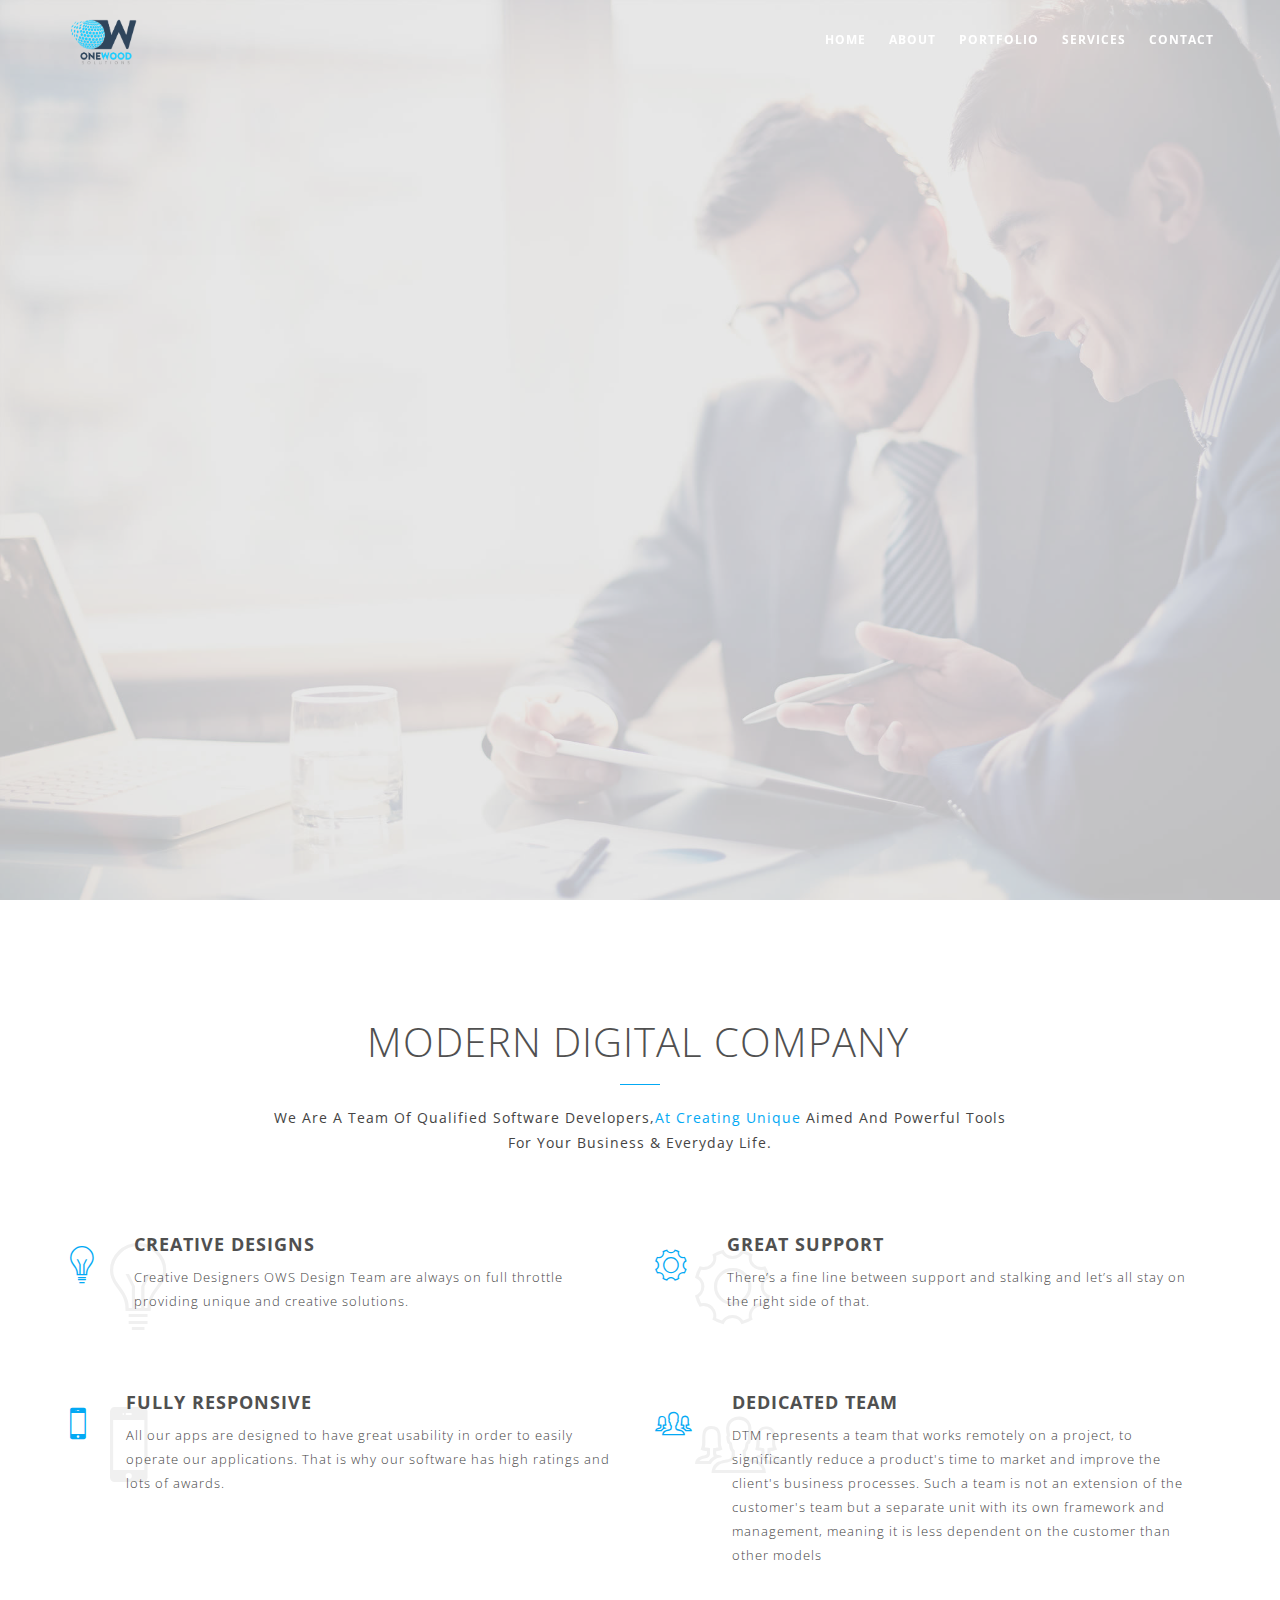
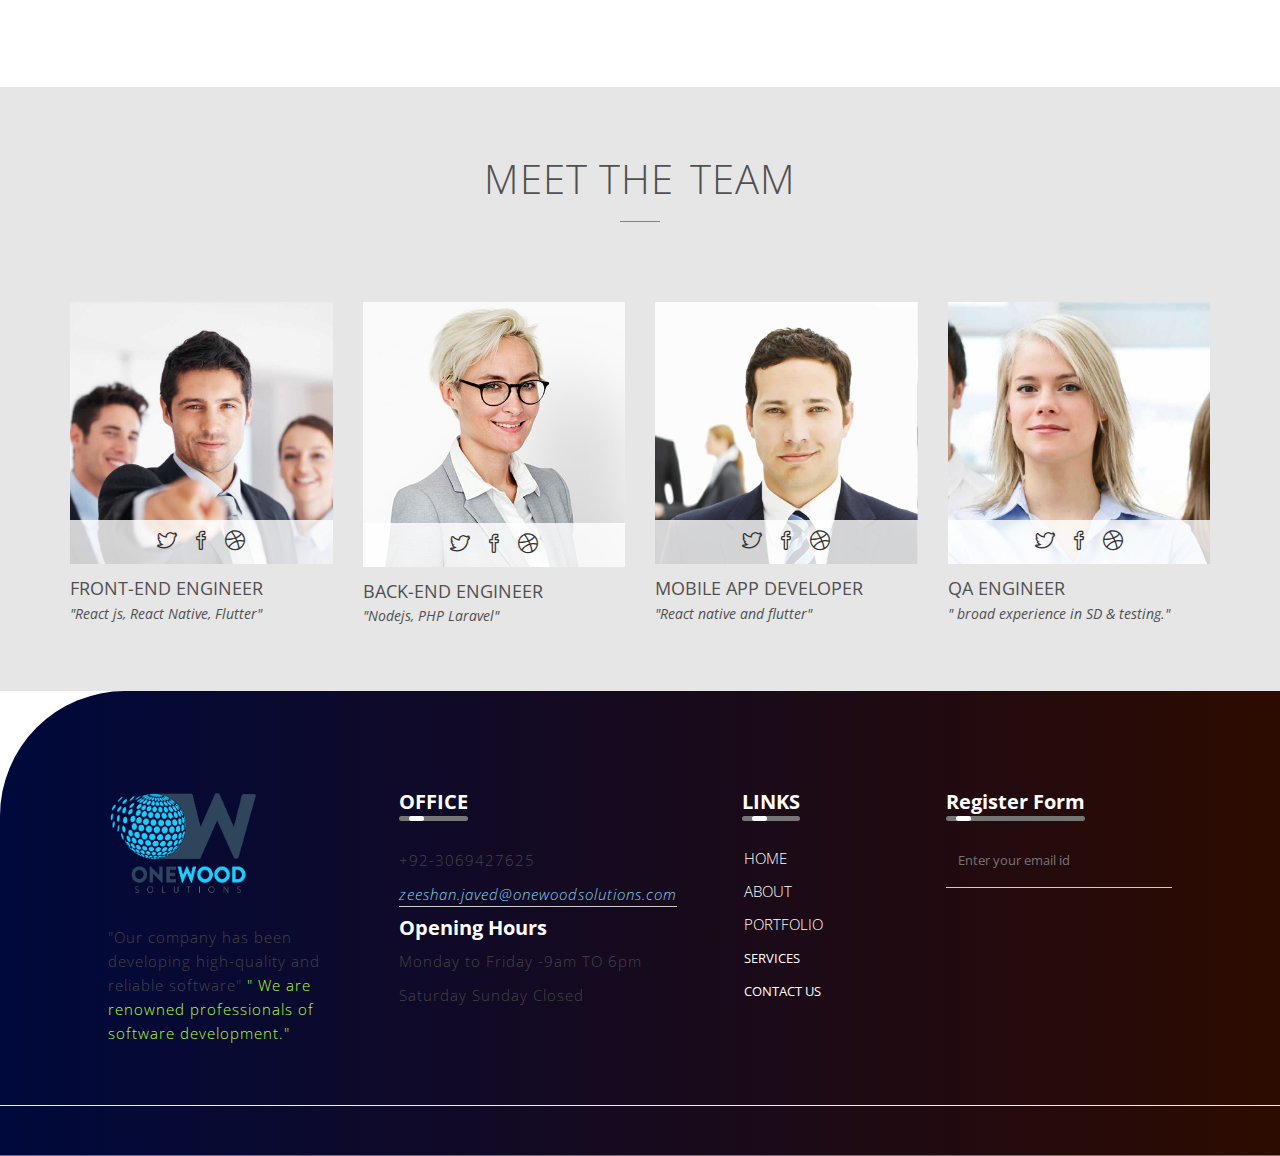
==== about.html @ 3f16fde7 "readme1" ====
<!DOCTYPE html>

<html lang="en">
    <head>
        <meta charset="utf-8">
        <meta http-equiv="X-UA-Compatible" content="IE=edge">
        <meta name="viewport" content="width=device-width, initial-scale=1">
        <title>one wood solution</title>

        <!-- Bootstrap -->
        <link href="bootstrap/css/bootstrap.min.css" rel="stylesheet">
        <link href="css/style.css" rel="stylesheet" type="text/css">
        <link href="css/flexslider.css" rel="stylesheet" type="text/css">
        <link href="icons/css/ionicons.min.css" rel="stylesheet" type="text/css">
        <link href="icons/css/simple-line-icons.css" rel="stylesheet" type="text/css">
       
        <!--revolution slider setting css-->
        <link href="rs-plugin/css/settings.css" rel="stylesheet">
        <link href="css/prettyPhoto.css" rel="stylesheet" type="text/css" />
        <!-- HTML5 shim and Respond.js for IE8 support of HTML5 elements and media queries -->
        <!-- WARNING: Respond.js doesn't work if you view the page via file:// -->
        <!--[if lt IE 9]>
          <script src="https://oss.maxcdn.com/html5shiv/3.7.2/html5shiv.min.js"></script>
          <script src="https://oss.maxcdn.com/respond/1.4.2/respond.min.js"></script>
        <![endif]-->
    </head>
   
<body data-spy="scroll" data-target=".navbar" data-offset="80">


        <!-- Static navbar -->
        <nav class="navbar navbar-default navbar-fixed-top before-color">
            <div class="container">
                <div class="navbar-header">
                    <button type="button" class="navbar-toggle collapsed" data-toggle="collapse" data-target="#navbar" aria-controls="navbar">
                        <span class="sr-only">Toggle navigation</span>
                        <span class="icon-bar"></span>
                        <span class="icon-bar"></span>
                        <span class="icon-bar"></span>
                    </button>
                    <a class="navbar-brand alo" href="index.html"><img src="images/ow spread logo-01.png"></a>
                </div>
                <div id="navbar" class="navbar-collapse collapse">
                    <ul class="nav navbar-nav navbar-right scroll-to">
                       <li><a href="index.html">Home</a></li>
      <li><a href="about.html">About</a></li>
      <li><a href="portfolio.html">Portfolio</a></li>
      <li><a href="services.html"> Services</a></li>
      <li><a href="contact.html"> Contact</a></li>

                    </ul>
                </div><!--/.nav-collapse -->
            </div><!--/.container-fluid -->
        </nav>


        <div class="fullwidthbanner" id="home">
            <div class="tp-banner">
                <ul>
                    <!-- SLIDE 1 -->
                    <li data-transition="fade" data-slotamount="7" data-masterspeed="1500">
                        <!-- MAIN IMAGE -->
                        <img src="images/bg-1.jpg" alt="desk" data-bgfit="cover" data-bgposition="left top" data-bgrepeat="no-repeat">
                        <!-- LAYERS -->
                        <!-- LAYER NR. 1 -->
                        <div class="tp-caption slider-title" data-x="center" data-y="center"  data-voffset="-30" data-speed="500" data-start="1200" data-easing="Power4.easeInOut">
                         We are <span>Creative</span>
                        </div> <!-- /tp-caption -->
                        <!-- LAYER NR. 2 -->
                        <div class="tp-caption slider-caption" data-x="center" data-y="center" data-voffset="40" data-speed="500" data-start="1800" data-easing="Power4.easeInOut" data-captionhidden="on">
                            “Developer is the one who creates bugs/defects mostly and working code rarely”
                        </div> <!-- /tp-caption -->

                        <!-- LAYER NR. 3 -->
                        <div class="tp-caption slider-button scroll-to" data-x="center" data-y="center" data-voffset="120" data-speed="500" data-start="2400" data-easing="Power4.easeInOut" data-captionhidden="on">
                            <a class="btn btn-white" href="#about">See more</a>
                        </div> <!-- /tp-caption -->
                    </li>
                    <!-- SLIDE 2 -->
                    <li data-transition="fade" data-slotamount="7" data-masterspeed="1500">
                        <!-- MAIN IMAGE -->
                        <img src="images/bg-3.jpg" alt="desk" data-bgfit="cover" data-bgposition="left top" data-bgrepeat="no-repeat">

                        <!-- LAYERS -->
                        <!-- LAYER NR. 1 -->
                        <div class="tp-caption slider-title" data-x="center" data-y="center"  data-voffset="-30" data-speed="500" data-start="1200" data-easing="Power4.easeInOut">
                       WE ARE <span>INGENIOUS</span>
                        </div> <!-- /tp-caption -->

                        <!-- LAYER NR. 2 -->
                        <div class="tp-caption slider-caption" data-x="center" data-y="center" data-voffset="40" data-speed="500" data-start="1800" data-easing="Power4.easeInOut" data-captionhidden="on">
                           “Software testing is not only ensuring absence of bugs but also ensuring presence of value.”
                        </div> <!-- /tp-caption -->

                        <!-- LAYER NR. 3 -->
                        <div class="tp-caption slider-button scroll-to" data-x="center" data-y="center" data-voffset="120" data-speed="500" data-start="2400" data-easing="Power4.easeInOut" data-captionhidden="on">
                            <a class="btn btn-white" href="#about">See more</a>
                        </div> <!-- /tp-caption -->
                    </li>
                    <!-- SLIDE 3 -->
                </ul>
            </div>
        </div><!--full width banner-->
      <section id="about" class="section-padding">
            <div class="container">
                <div class="row">
                    <div class="col-sm-8 col-sm-offset-2 text-center">
                        <div class="section-title">
                            <h1>modern <span class="alo">Digital company</span></h1> 
                            <span class="border-line"></span>
                            <p class="lead subtitle-caption">
                            We are a team of qualified software developers,<span class="colored-text">at creating unique</span> aimed  and powerful tools for your business &amp; everyday life.
                            </p>
                        </div>
                    </div>
                </div><!-- title row end-->

                <div class="row">
                    <div class="col-sm-6 margin-bottom30">
                        <div class="feature-icon-wrap clearfix">
                            <div class="left-side-icon">
                                <i class="ion-ios-lightbulb-outline front-icon"></i>
                                <i class="ion-ios-lightbulb-outline back-icon"></i>
                            </div>
                            <div class="features-text-right">
                                <h3>creative Designs</h3>                         
                                <p>
                                    Creative Designers OWS Design Team are always on full throttle providing unique and creative solutions.
                                </p>
                            </div>
                        </div><!--features icon wrap-->
                    </div><!--features col-->
                    <div class="col-sm-6 margin-bottom30">
                        <div class="feature-icon-wrap clearfix">
                            <div class="left-side-icon">
                                <i class="ion-ios-gear-outline front-icon"></i>
                                <i class="ion-ios-gear-outline back-icon"></i>
                            </div>
                            <div class="features-text-right">
                                <h3>Great support</h3>                         
                                <p>
                                    There’s a fine line between support and stalking and let’s all stay on the right side of that.
                                </p>
                            </div>
                        </div><!--features icon wrap-->
                    </div><!--features col-->
                </div><!--row-->
                <div class="row">
                    <div class="col-sm-6 margin-bottom30">
                        <div class="feature-icon-wrap clearfix">
                            <div class="left-side-icon">
                                <i class="ion-iphone front-icon"></i>
                                <i class="ion-iphone back-icon"></i>
                            </div>
                            <div class="features-text-right">
                                <h3>Fully Responsive</h3>                         
                                <p>
                                   All our apps are designed to have great usability in order to easily operate our applications. That is why our software has high ratings and lots of awards.
                                </p>
                            </div>
                        </div><!--features icon wrap-->
                    </div><!--features col-->
                    <div class="col-sm-6 margin-bottom30">
                        <div class="feature-icon-wrap clearfix">
                            <div class="left-side-icon">
                                <i class="ion-ios-people-outline front-icon"></i>
                                <i class="ion-ios-people-outline back-icon"></i>
                            </div>
                            <div class="features-text-right">
                                <h3>Dedicated Team</h3>                         
                                <p>
                                    DTM represents a team that works remotely on a project, to significantly reduce a product's time to market and improve the client's business processes. Such a team is not an extension of the customer's team but a separate unit with its own framework and management, meaning it is less dependent on the customer than other models
                                </p>
                            </div>
                        </div><!--features icon wrap-->
                    </div><!--features col-->
                </div><!--row-->
            </div><!--container-->      
        </section>  
<!--team -->
        <div class="team">
            <div class="container">
                <div class="row">
                    <div class="col-sm-8 col-sm-offset-2">
                        <div class="section-title text-center">
                            <h1> <span class="alo">MEET THE</span> TEAM</h1> 
                            <span class="border-line"></span>
                    
                        </div>
                    </div>
                </div>
                <div class="row">

                    <div class="col-sm-3 margin-bottom30">
                        <div class="team-box">
                            <img src="images/team-1.jpg" class="img-responsive" alt="">

                            <ul class="social list-inline">
                                <li><a href="#"><i class="icon icon-social-twitter"></i></a></li>
                                <li><a href="#"><i class="icon icon-social-facebook"></i></a></li>
                                <li><a href="#"><i class="icon icon-social-dribbble"></i></a></li>
                            </ul>
                        </div>
                        <div class="team-desc">
                            <h4>Front-End Engineer</h4>
                            <em>"React js, React Native, Flutter"</em>
                        </div>
                    </div>
                     <div class="col-sm-3 margin-bottom30">
                        <div class="team-box">
                            <img src="images/team5.jpg" class="img-responsive" alt="">                     
                            <ul class="social list-inline">
                                <li><a href="#"><i class="icon icon-social-twitter"></i></a></li>
                                <li><a href="#"><i class="icon icon-social-facebook"></i></a></li>
                                <li><a href="#"><i class="icon icon-social-dribbble"></i></a></li>
                            </ul>
                        </div>
                        <div class="team-desc">
                            <h4>Back-End Engineer</h4>
                            <em>"Nodejs, PHP Laravel"</em>
                        </div>

                    </div>
                    <div class="col-sm-3 margin-bottom30">
                        <div class="team-box">
                            <img src="images/team-2.jpg" class="img-responsive" alt="">                       
                            <ul class="social list-inline">
                                <li><a href="#"><i class="icon icon-social-twitter"></i></a></li>
                                <li><a href="#"><i class="icon icon-social-facebook"></i></a></li>
                                <li><a href="#"><i class="icon icon-social-dribbble"></i></a></li>
                            </ul>
                        </div>
                        <div class="team-desc">
                            <h4>Mobile App Developer</h4>
                            <em>"React native and flutter"</em>
                        </div>
                    </div><!--team col end-->
                   
                    <div class="col-sm-3 margin-bottom30">
                        <div class="team-box">
                            <img src="images/team-3.jpg" class="img-responsive" alt="">                     
                            <ul class="social list-inline">
                                <li><a href="#"><i class="icon icon-social-twitter"></i></a></li>
                                <li><a href="#"><i class="icon icon-social-facebook"></i></a></li>
                                <li><a href="#"><i class="icon icon-social-dribbble"></i></a></li>
                            </ul>
                        </div>
                        <div class="team-desc">
                            <h4>QA Engineer</h4>
                            <em>" broad experience in SD & testing."</em>
                        </div>
                        
                    </div><!--team col end-->
                </div>
            </div>
        </div>
<footer class="footer ">
<div class=" Rcover">
  <div class="col">
    <img class="contrast" src="images/ow spread logo-01.png" alt="logo">
        <p>"Our company has been developing high-quality and reliable software"
          <span>" We are renowned professionals of software development." </span>
        </p> 
  </div>
  <div class="col">
    <h3>OFFICE <div class="underline"><span></span></div></h3>
    <p>+92-3069427625</p>
    <p class="email-id"><i>zeeshan.javed@onewoodsolutions.com</i></p>
     <h2>Opening Hours </h2>
         <p> Monday to Friday -9am TO 6pm</p>
          <p> Saturday Sunday Closed</p>
  </div>
   <div class="col">
    <h3>LINKS<div class="underline"><span></span></div> </h3>
    <ul>
      <li><a href="">HOME</a></li>
      <li><a href="">ABOUT</a></li>
      <li><a href="">PORTFOLIO</a></li>
      <li><a href=""></a>SERVICES</li>
      <li><a href=""></a>CONTACT US</li>     
    </ul></div> 
  <div class="col">   
  <h3>Register Form <div class="underline"><span></span></div> </h3>
   <form class="f">
   <i class="fa fa-envelope icon"></i>
  <input type="email" placeholder="Enter your email id" required="">
 <button><i class="fa fa-arrow-right"></i></button>
</form>
  <div class="social_icon">
          <a href="#" class="fa fa-facebook"></a>
<a href="#" class="fa fa-twitter"></a>
<a href="#" class="fa fa-google"></a>
<a href="#" class="fa fa-linkedin"></a>
        </div>
  </div>
</div> 
<hr>
</footer>
        <!--contact section end-->

        
        <!-- jQuery (necessary for Bootstrap's JavaScript plugins) -->
        <script src="js/jquery.min.js" type="text/javascript"></script>
        <script src="js/moderniz.min.js" type="text/javascript"></script>
        <script src="js/jquery.easing.1.3.js" type="text/javascript"></script>
        <!-- bootstrap js-->
        <script src="bootstrap/js/bootstrap.min.js" type="text/javascript"></script>
        <script type="text/javascript" src="js/jquery.flexslider-min.js"></script>
        <script type="text/javascript" src="js/parallax.min.js"></script> 
        <script type="text/javascript" src="js/jquery.prettyPhoto.js"></script>        
        <script type="text/javascript" src="js/jqBootstrapValidation.js"></script>
        <!--revolution slider scripts-->
        <script src="rs-plugin/js/jquery.themepunch.tools.min.js" type="text/javascript"></script>
        <script src="rs-plugin/js/jquery.themepunch.revolution.min.js" type="text/javascript"></script>  
        <script src="js/template.js" type="text/javascript"></script>
     
    </body>
</html>
---- css/style.css ----
/* 
	Bonativo by TEMPLATE STOCK
	templatestock.co @templatestock
	Released for free under the Creative Commons Attribution 3.0 license (templated.co/license)
*/

@import url('https://fonts.googleapis.com/css?family=Open+Sans:400,700,600,400italic');

::selection{
    color: #CDDC39;
}

body{
    background: white;
    font-family: 'Open Sans', sans-serif;
    font-weight: 400;
    color: #505050;
    -webkit-font-smoothing: antialiased;
    -webkit-text-size-adjust: 100%;
    font-size: 14px;
}
/***basics****/
a,a:hover, a:focus, i{
    text-decoration: none;
    outline: 0;
    transition: all 0.3s ease-in-out;
    -webkit-transition: all 0.3s ease-in-out;
    -moz-transition: all 0.3s ease-in-out;
    -o-transition: all 0.3s ease-in-out;
    -ms-transition: all 0.3s ease-in-out;
}
p{
    font-weight: 300;
    font-size: 13px;
    letter-spacing: 1px;
    color:#444444;
    line-height: 24px;
}
.section-padding{
    padding-top: 100px;
    padding-bottom: 40px
}
.divided30{
    width:100%;
    height: 30px;
}
.padding-bottom30{
    padding-bottom: 30px;
}
.margin-bottom30{
    margin-bottom: 30px;
}
h1,h2,h3,h4,h5,h6{
    margin-top: 0px;
    font-family: 'Open Sans', sans-serif;
}
.colored-text{
    color: #03a9f4;
}

.alo{
  font-family: 'Open Sans', sans-serif;
  display: inline-block;
  text-transform: uppercase;
  margin-right: 5px;
}
.section-title{
    position: relative;
    padding-top: 20px;
    padding-bottom: 20px;
    margin-bottom: 60px;
}
.section-title h1{
    text-transform: uppercase;
    font-weight: 300;
    margin: 0px;
    font-size: 40px;
    margin-bottom: 0px;
    letter-spacing: 1px;
}
.border-line{
    width:40px;
    height: 1px;
    margin-top: 20px;
    display: block;
    text-align: center;
    background-color:  #03a9f4;
    margin-left: auto;
    margin-right: auto;
}
.subtitle-caption{
    font-weight: 400;
    margin-top: 20px;
    font-size: 14px;
    margin-bottom: 0;
    line-height: 25px;
    text-transform: capitalize;
}
.center-title{
    margin-bottom: 40px;
    text-align: center;
    text-transform: capitalize;
    font-weight: 300;
    letter-spacing: 2px;
}
.no-padding{
    padding: 0px;
}
/****navbar css****/
@media(min-width:768px){
    nav.before-color{
        background-color: rgba(255,255,255,0);
        padding: 15px 0;
    }
    nav.after-color{
        background-color: rgba(255,255,255,.95);
        padding: 0px 0;
        box-shadow: 0px 1px 5px rgba(0,0,0,0.302);
        -webkit-box-shadow: 0px 1px 5px rgba(0,0,0,0.302);
    }
    nav.before-color.navbar-default .navbar-brand{
    color:#fff;
    font-size: 35px;
    font-weight: 400;
}
    nav.after-color.navbar-default .navbar-brand{
    color:#000;
    font-size: 35px;
    font-weight: 400;
}
    nav.before-color .navbar-nav>li>a{
        color:#fff;
    }
    
    nav.after-color .navbar-nav>li>a{
        color:#333;
    }
    .nav>li>a {
        position: relative;
        display: block;
        padding: 15px 11px;

    }
    nav.before-color .nav>li{
        border-left: 1px solid transparent;    
    }
    nav.after-color .nav>li{
        border-left: 1px solid rgba(0,0,0,0.1);    
    }
}
.navbar-default {
    background-color: rgba(255,255,255,.95);
    border:0px;
    margin: 0px;
    width:100%;
    left: 0;
    right: 0;
    padding: 5px 0;
    z-index: 9999;
    transition: all 0.3s ease-in-out;
    -webkit-transition: all 0.3s ease-in-out;
    -moz-transition: all 0.3s ease-in-out;
    -o-transition: all 0.3s ease-in-out;
    -ms-transition: all 0.3s ease-in-out;
}
.navbar-default .navbar-nav>li>a {
    color: #333;
    font-weight: 700;
    font-size: 12px;
    text-transform: uppercase;
    font-family: 'Open Sans', sans-serif;
    letter-spacing: 1px;
}
.navbar-default .navbar-nav>li>a:hover{
        color: #03a9f4;
    }
.navbar-default .navbar-nav>.active>a, .navbar-default .navbar-nav>.active>a:focus, .navbar-default .navbar-nav>.active>a:hover {
    color:  #03a9f4;
    background-color: transparent;
}
.navbar-default .navbar-nav>.open>a, .navbar-default .navbar-nav>.open>a:focus, .navbar-default .navbar-nav>.open>a:hover {
  color:  #03a9f4;
  background-color: transparent;
}
.container .navbar-brand img{
        width: 67px;
    margin-top: -11px;
}
.navbar-default .navbar-brand{
    color:#000;
    font-size: 35px;
    font-weight: 400;
}
.navbar-default .navbar-nav>li:hover .dropdown-menu{
    display: block;
}
/*********

BUTTONS

*********/


.btn{
    text-transform: uppercase;
    font-weight: 400;
    font-size: 14px;
    letter-spacing: 2px;
    border-radius: 25px;
    font-family: 'Open Sans', sans-serif;
    -webkit-transition: all .3s ease;
    -moz-transition: all .3s ease;
    transition: all .3s ease;
}
.btn:focus{
    outline: 0;
}
.btn-white{
    color:#fff;
    padding: 0px;
    border: 1px solid #fff;
    padding: 10px 20px;
    background-color: transparent;
}
.btn-white:hover{
    color: #03a9f4;
    border-color: #fff;
    background-color: #fff;
}
.btn-border-black{
    border: 1px solid #333;
    color:#333;
    padding: 10px 25px;
    background-color: transparent;
}
.btn-border-black:hover{
    color:#fff;
    border-color:#333;
    background-color:#333;
}
.btn-border-theme{
    border: 1px solid  #03a9f4;
    color: #03a9f4;
    padding: 10px 25px;
    background-color: transparent;
}
.btn-border-theme:hover{
    color:#fff;
    border-color: #03a9f4;
    background-color:  #03a9f4;
}
.btn-radius{
    padding: 13px 40px;
    border-radius: 30px;
    -webkit-border-radius: 30px;
}

/***********

SLIDER REVOLUTION CSS

**************/

.slider-title{
    color:#fff;
    font-weight: 100;
    text-transform: uppercase;
    font-size:70px;
    letter-spacing:2px;
    font-family: 'Open Sans', sans-serif;
}
.slider-title span{
    font-weight: 700;
}
.slider-caption{
    color:#f8f8f8;
    font-size: 16px;
    font-weight: 300;
    font-family: 'Open Sans', sans-serif;
}
.slider-button a.btn-white{
    color:#000;
    background-color: #fff;
}
.slider-button a.btn-white:hover{
    color:#fff;
    background-color: transparent;
}
/********

services icons css

********/
.feature-icon-wrap {
    position: relative;
    padding-bottom: 40px;
    margin: 0px;
}
.feature-icon-wrap .left-side-icon{
    float: left;

}
.feature-icon-wrap .left-side-icon .front-icon{
    font-size:3em;
    color: #03a9f4;
}
.back-icon {
    z-index: -1;
    color: #F0F0F0;
    position: absolute;
    padding-left: 40px;
    left: 0;
    top: 0;
    width: 100px;
    height: 100px;
    line-height: 100px;
    font-size: 100px;
}
.feature-icon-wrap .features-text-right{
    padding-left: 40px;
    overflow: hidden;
}
.features-text-right h3{
    text-transform: uppercase;
    font-weight: 700;
    font-size: 18px;
    letter-spacing: 1px;
}
.services-icons .left-side-icon i{
    width:70px;
    height: 70px;
    line-height: 70px;
    display: inline-block;
    text-align: center;
    border-radius: 50%;
    -webkit-border-radius: 50%;
    border: 1px solid  #03a9f4;
}





/****work****/

#work{
    background-color: #f7f7f8;
}
.portfolio-thumb {
    margin-bottom: 30px;
}
.imgoverlay {
    position: relative;
    overflow: hidden;
    display: block;
    max-width: 100%
}

.imgoverlay img {
    -webkit-transition: all .4s ease;
    -moz-transition: all .4s ease;
    -o-transition: all .4s ease;
    -ms-transition: all .4s ease;
    transition: all .4s ease
}

.imgoverlay:hover img {
    transform: scale(1.07);
    -ms-transform: scale(1.07);
    -webkit-transform: scale(1.07)
}

.imgoverlay .overlay {
    width: 100%;
    height: 100%;
    position: absolute;
    top: 0;
    left: 0;
    z-index: 0;
    opacity: 0;
    filter: alpha(opacity=0);
    -ms-filter: "alpha(Opacity=0)";
    -webkit-transition: opacity .3s ease;
    -moz-transition: opacity .3s ease;
    -o-transition: opacity .3s ease;
    -ms-transition: opacity .3s ease;
    transition: opacity .3s ease
}

.imgoverlay:hover .overlay {
    opacity: 1;
    filter: alpha(opacity=100);
    -ms-filter: "alpha(Opacity=100)"
}

.imgoverlay .overlaycolor {
    width: 100%;
    height: 100%;
    background: #000;
    position: absolute;
    top: 0;
    left: 0;
    z-index: 0;
    opacity: .8;
    filter: alpha(opacity=80);
    -ms-filter: "alpha(Opacity=80)"
}

.imgoverlay .overlayinfo {
    width: 100%;
    text-align: center;
    display: block;
    position: absolute;
    top: 45%;
    left: 0;
    -webkit-transition: top .3s ease;
    -moz-transition: top .3s ease;
    -o-transition: top .3s ease;
    -ms-transition: top .3s ease;
    transition: top .3s ease;
}

.imgoverlay:hover .overlayinfo {
    top: 50%
}

.portfolio-thumb a{
    color:#fff;
    text-decoration: none;
}
.portfolio-thumb .work-description {
    text-align: center;
    padding: 20px 0;
}
.portfolio-thumb .work-description a{
    color:#333;
    text-transform: uppercase;
    font-size: 15px;
}
.overlayinfo h6 {
    font-size: 13px;
    text-transform: uppercase;
    letter-spacing: .1em
}



/*--footer--*/

.footer{
background: linear-gradient(to right, #00093c, #2d0b00);
 width: 100%; 
 background-position: center; 
 background-size: cover;
 color:#fff ;
 padding: 100px 0 30px ;
 border-top-left-radius: 125px ;
 font-size: 13px;
 line-height: 20px;
 
}
.Rcover{
  width: 85%;
  margin: auto;
  display: flex ;
  flex-wrap:wrap ;
  align-items: flex-start ;
  justify-content: space-between;
}

.contrast{
max-width: 150px;
margin-bottom: 30px;
}
.col{
  flex-basis: 23%;
  margin-bottom: 30px;
      padding: 0px 12px;
}
.col:nth-child(2), .col:nth-child(3){
  flex-basis: 15%;
}
.col p{

  font-size: 15px;
  font-weight: 300;

}
.email-id{
  width: fit-content;
  border-bottom: 1px solid #ccc;
  color: skyblue;
}
.email-id:hover{
  cursor: pointer;
  color: lightyellow;
}
.col p span{
  color: greenyellow;
}
.col h3{
  margin-bottom: 35px;
  width: fit-content;
  position: relative;
  font-size: 20px;
  font-weight: bold;
}
.col h2{
  width: fit-content;
  position: relative;
  font-size: 20px;
  font-weight: bold;
}
.col ul{
  margin-left:-38px;
}
.col ul li{
  list-style: none;
  margin-bottom: 12px;
}
.col ul li a{
  text-decoration: none;
  color: #fff;
  font-size: 15px;
  font-weight: 300;
}
.f{
padding-bottom:15px ;
display: flex;
align-items: center;
justify-content: space-between;
border-bottom: 1px solid #ccc;
margin-bottom:50px ;
}
.f .fa{
  font-size:18px ;
  margin-right:10px ;
}
.f input{
  width: 100%;
  background: transparent;
  color: #ccc;
  border: 0;
  outline: none;
}
.f button{
border: 0;
background: transparent;
  outline: none;
  cursor: pointer;
 
  opacity: 0.9;
    cursor: pointer;
}
.social_icon a{
 width:40px ;
 height: 40px;
 border-radius: 50%;
 text-align:center ;
 line-height: 40x;
 font-size: 20px;
 color: #000;
 text-decoration: none;
 cursor: pointer;
 padding-top: 8px;
 margin-right: 12px;
 background-color: #fff;
}
/*--
.input-container {
  display: -ms-flexbox; /* IE10 */
 /*--
  display: flex;
  width: 100%;
  margin-bottom: 15px;
}
/*--
.icon {
  padding: 10px;
  background: dodgerblue;
  color: white;
  min-width: 50px;
  text-align: center;
}

.input-field {
  width: 100%;
  padding: 10px;
  outline: none;
}

.input-field:focus {
  border: 2px solid dodgerblue;
}

/* Set a style for the submit button */
/*--
.btn {
  background-color: dodgerblue;
  color: white;
  padding: 15px 20px;
  border: none;
  cursor: pointer;
  width: 100%;
  opacity: 0.9;
}

.btn:hover {
  opacity: 1;
} --*/
.hr{
  width: 90%;
  border:0 ;
  border-bottom: 1px solid #ccc ;
  margin:20px auto ;
}
.underline{
  margin-bottom: 15px;
  width: 100% ;
  height: 5px;
  background-color: #767676;
  border-radius: 3px ;
position: absolute;
top: 25px;
left: 0;
overflow: hidden;
}
.underline span{

  width:15px ;
  height: 100%;
  background-color:#fff ;
  border-radius: 3px;
position: absolute;
top: 0px;
left: 10px;
animation: moving 2s linear infinite;
}

@keyframes moving{
  0%{
left: -20px;
  }
  100%{
 left: 100%;
  }
}
form{
}  
@media (max-width: 700px){
  .footer{
 bottom: unset;
  }
  .col{
flex-basis: 100%;
  }
}
 


/* 
  Bonativo by TEMPLATE STOCK
  templatestock.co @templatestock
  Released for free under the Creative Commons Attribution 3.0 license (templated.co/license)
*/

@import url('https://fonts.googleapis.com/css?family=Open+Sans:400,700,600,400italic');

::selection{
    color: #CDDC39;
}

body{
    background: white;
    font-family: 'Open Sans', sans-serif;
    font-weight: 400;
    color: #505050;
    -webkit-font-smoothing: antialiased;
    -webkit-text-size-adjust: 100%;
    font-size: 14px;
}
/***basics****/
a,a:hover, a:focus, i{
    text-decoration: none;
    outline: 0;
    transition: all 0.3s ease-in-out;
    -webkit-transition: all 0.3s ease-in-out;
    -moz-transition: all 0.3s ease-in-out;
    -o-transition: all 0.3s ease-in-out;
    -ms-transition: all 0.3s ease-in-out;
}
p{
    font-weight: 300;
    font-size: 13px;
    letter-spacing: 1px;
    color:#444444;
    line-height: 24px;
}
.section-padding{
    padding-top: 100px;
    padding-bottom: 40px
}
.divided30{
    width:100%;
    height: 30px;
}
.padding-bottom30{
    padding-bottom: 30px;
}
.margin-bottom30{
    margin-bottom: 30px;
}
h1,h2,h3,h4,h5,h6{
    margin-top: 0px;
    font-family: 'Open Sans', sans-serif;
}
.colored-text{
    color: #03a9f4;
}

.alo{
  font-family: 'Open Sans', sans-serif;
  display: inline-block;
  text-transform: uppercase;
  margin-right: 5px;
}
.section-title{
    position: relative;
    padding-top: 20px;
    padding-bottom: 20px;
    margin-bottom: 60px;
}
.section-title h1{
    text-transform: uppercase;
    font-weight: 300;
    margin: 0px;
    font-size: 40px;
    margin-bottom: 0px;
    letter-spacing: 1px;
}
.border-line{
    width:40px;
    height: 1px;
    margin-top: 20px;
    display: block;
    text-align: center;
    background-color:  #03a9f4;
    margin-left: auto;
    margin-right: auto;
}
.subtitle-caption{
    font-weight: 400;
    margin-top: 20px;
    font-size: 14px;
    margin-bottom: 0;
    line-height: 25px;
    text-transform: capitalize;
}
.center-title{
    margin-bottom: 40px;
    text-align: center;
    text-transform: capitalize;
    font-weight: 300;
    letter-spacing: 2px;
}
.no-padding{
    padding: 0px;
}


/*********

BUTTONS

*********/


.btn{
    text-transform: uppercase;
    font-weight: 400;
    font-size: 14px;
    letter-spacing: 2px;
    border-radius: 25px;
    font-family: 'Open Sans', sans-serif;
    -webkit-transition: all .3s ease;
    -moz-transition: all .3s ease;
    transition: all .3s ease;
}
.btn:focus{
    outline: 0;
}
.btn-white{
    color:#fff;
    padding: 0px;
    border: 1px solid #fff;
    padding: 10px 20px;
    background-color: transparent;
}
.btn-white:hover{
    color: #03a9f4;
    border-color: #fff;
    background-color: #fff;
}
.btn-border-black{
    border: 1px solid #333;
    color:#333;
    padding: 10px 25px;
    background-color: transparent;
}
.btn-border-black:hover{
    color:#fff;
    border-color:#333;
    background-color:#333;
}
.btn-border-theme{
    border: 1px solid  #03a9f4;
    color: #03a9f4;
    padding: 10px 25px;
    background-color: transparent;
}
.btn-border-theme:hover{
    color:#fff;
    border-color: #03a9f4;
    background-color:  #03a9f4;
}
.btn-radius{
    padding: 13px 40px;
    border-radius: 30px;
    -webkit-border-radius: 30px;
}


/*--nav hero--*/


/*--what we do--*/
.ct1{
  margin: 0 auto;
}
.typing h2{
  font-size: 30px;
text-align: center;
margin: 2%;
}
.col_serv{
  border: 1px solid #e6e6ff;
  border-radius: 10px;
  padding: 15px;
  margin: 5% 7%;
  background-color: #e6e6ff;
      box-sizing: border-box;

     
}
.col_serv img{
  padding: 25px 15px;
  background-color: #38c7f1;
   width: 100%;
 height:auto;
}
.col_serv p a{
  background-color: #ec4ab9;
  padding: 15px 35px;
  text-align: center;
  font-size: 20px;
  font-weight: 500;
  width: 100%;
  display: inline-block;
  margin-top: 10px;
  border-radius: 25px;
 text-transform: uppercase;
  color: #fff;
}
.col_serv p a:hover {
background-color: orange;
cursor: pointer;
 transition: 0.5s;
}

.col_serv1{
 
  border-radius: 10px;
  padding: 15px;
  margin: 5% 1%;
      box-sizing: border-box;    
      
}
.typing h3{
text-align: center;
font-weight: bold;
color: #000;
}
.typing p{
text-align: center;
color: grey;
font-size: 18px;
font-weight: 300;
}
.sr {
    margin-top: 15px;
    padding: 20px;
    margin-left: 30px;
    height: 185px;
    border: 1px solid #e6e6ff;
    background-color: #e6e6ff;
}
.sr:hover{
  border: 1px solid greyr;
    box-shadow: 0 0 10px 0 grey;

  cursor: pointer;
}
.sr h3::after {
    content: '';
    width: 0%;
    height: 2px;
    background: #15bcea;
    display: block;
    margin: auto;
    transition: 0.5s;
    }
 .sr h3:hover::after{
  width: 100%;
} 

/*--tabs--*/ 


.t h2{
font-size: 30px;
text-align: center;
margin: 2%;
}
.tabs{
  margin: 5%;
  background-color: #fff;
}
.info{
     height: 500px;
    margin-top: 8%;
    margin-bottom: 2%;
}
.Hcover h3{
     font-size: 18px;
     font-weight: bold;
    font-weight: 500;
    color: #ff4f5a;
    font-family: auto;
}
.Hcover p{
  font-size: 15px;
  font-weight: 300;
  color: gray;
    font-family: auto;
}
.information{

  height: 500px;
 
}

.information img{
  width: 100%;
}

@media (max-width: 700px){

.t h2{
  font-size: 25px;
}

}
/*--meet the team--*/


.coverup{
}

.innerbox {
  position: relative;
  width: 50%;
}

.image {
  opacity: 1;
  display: block;
  width: 100%;
  height: 250px;
  transition: .5s ease;
  backface-visibility: hidden;
}
.txt h2{
font-size: 30px;
text-align: center;
margin-top: 2%;
margin-bottom: 5%;
}
.middle {

}

.innerbox:hover .image {
  opacity: 0.3;
}

.text {
 background-color: #4492d4;
    color: white;
    padding: 16px 32px;
}
.text h2{
 font-size: 20px;
 font-weight: 500;
}
.text p{
  color: #ccc;
  font-size: 15px;
 font-weight: 300;
 font-style: italic;
}
@media (max-width: 700px){
  row{
    flex-direction: column;
  }
  .innerbox{
      flex-basis: 100%;
    margin-top: 10px;
    margin-left: 88px;
  }
  .image{
    height: 150px;
  }
.text{
  padding: 10px 16px;
}
.text h2{
font-size: 15px;
} 
.text p{
font-size: 10px;
}

}

/*--cover--*/

.slider{
margin: 5%;

}
.txt h2{
font-size: 30px;
text-align: center;
margin: 2%;
}

.banner{
  background-image: linear-gradient(rgba(0,0,0,0.7),rgba(0,0,0,0.7)),url(../images/banner.png);
 width: 100%; height: 300px; 
 background-position: center; 
 background-size: cover;
 position: relative;
}

.banner1{
  background-image: linear-gradient(rgba(0,0,0,0.7),rgba(0,0,0,0.7)),url(../images/websiy.jpg);
 width: 100%; height: 300px;
 background-position: center; 
 background-size: cover;
 position: relative;

}
.banner2{
  background-image: linear-gradient(rgba(0,0,0,0.7),rgba(0,0,0,0.7)),url(../images/banner2.jpg);
 width: 100%; height: 300px; 
 background-position: center; 
 background-size: cover;
 position: relative;
}
.carousel-caption{
  position: absolute;
  top: 10%;
}
.carousel-caption h2{
font-size: 70px;
text-transform: uppercase;
font-weight: bold;
}
.carousel-caption h2 span{ 
  color: #5b95ca;
}
.carousel-caption p{
  margin-top: 15px;
font-size: 22px;
font-style: italic;
font-weight: 300;
color: #fff;
}

.container-fluid ol li{
background-color:#5b95ca ;
border-color: #5b95ca;
}
.arrow{
  display: none;
}
.arrow a{
  background-image: none;
}

@media (max-width: 700px){
   .carousel-caption{
  flex-basis: 100%;
   }
  .carousel-caption h2{
    font-size: 25px;
    text-align: center;
  }
  .carousel-caption p{
   font-size: 15px;

  }

  .txt h2{
 font-size: 22px;
    margin: 2% 0;
  }
}

/*--footer--*/


/*--footer--*/

.footer{
background: linear-gradient(to right, #00093c, #2d0b00);
 width: 100%; 
 background-position: center; 
 background-size: cover;
 color:#fff ;
 padding: 100px 0 30px ;
 border-top-left-radius: 125px ;
 font-size: 13px;
 line-height: 20px;
 
}
.Rcover{
  width: 85%;
  margin: auto;
  display: flex ;
  flex-wrap:wrap ;
  align-items: flex-start ;
  justify-content: space-between;
}

.contrast{
max-width: 150px;
margin-bottom: 30px;
}
.col{
  flex-basis: 23%;
  margin-bottom: 30px;
      padding: 0px 12px;
}
.col:nth-child(2), .col:nth-child(3){
  flex-basis: 15%;
}
.col p{

  font-size: 15px;
  font-weight: 300;

}
.email-id{
  width: fit-content;
  border-bottom: 1px solid #ccc;
  color: skyblue;
}
.email-id:hover{
  cursor: pointer;
  color: lightyellow;
}
.col p span{
  color: greenyellow;
}
.col h3{
  margin-bottom: 35px;
  width: fit-content;
  position: relative;
  font-size: 20px;
  font-weight: bold;
}
.col h2{
  width: fit-content;
  position: relative;
  font-size: 20px;
  font-weight: bold;
}
.col ul{
  margin-left:-38px;
}
.col ul li{
  list-style: none;
  margin-bottom: 12px;
}
.col ul li a{
  text-decoration: none;
  color: #fff;
  font-size: 15px;
  font-weight: 300;
}
.f{
padding-bottom:15px ;
display: flex;
align-items: center;
justify-content: space-between;
border-bottom: 1px solid #ccc;
margin-bottom:50px ;
}
.f .fa{
  font-size:18px ;
  margin-right:10px ;
}
.f input{
  width: 100%;
  background: transparent;
  color: #ccc;
  border: 0;
  outline: none;
}
.f button{
border: 0;
background: transparent;
  outline: none;
  cursor: pointer;
 
  opacity: 0.9;
    cursor: pointer;
}
.social_icon a{
 width:40px ;
 height: 40px;
 border-radius: 50%;
 text-align:center ;
 line-height: 40x;
 font-size: 20px;
 color: #000;
 text-decoration: none;
 cursor: pointer;
 padding-top: 8px;
 margin-right: 12px;
 background-color: #fff;
}
/*--
.input-container {
  display: -ms-flexbox; /* IE10 */
 /*--
  display: flex;
  width: 100%;
  margin-bottom: 15px;
}
/*--
.icon {
  padding: 10px;
  background: dodgerblue;
  color: white;
  min-width: 50px;
  text-align: center;
}

.input-field {
  width: 100%;
  padding: 10px;
  outline: none;
}

.input-field:focus {
  border: 2px solid dodgerblue;
}

/* Set a style for the submit button */
/*--
.btn {
  background-color: dodgerblue;
  color: white;
  padding: 15px 20px;
  border: none;
  cursor: pointer;
  width: 100%;
  opacity: 0.9;
}

.btn:hover {
  opacity: 1;
} --*/
.hr{
  width: 90%;
  border:0 ;
  border-bottom: 1px solid #ccc ;
  margin:20px auto ;
}
.underline{
  margin-bottom: 15px;
  width: 100% ;
  height: 5px;
  background-color: #767676;
  border-radius: 3px ;
position: absolute;
top: 25px;
left: 0;
overflow: hidden;
}
.underline span{

  width:15px ;
  height: 100%;
  background-color:#fff ;
  border-radius: 3px;
position: absolute;
top: 0px;
left: 10px;
animation: moving 2s linear infinite;
}

@keyframes moving{
  0%{
left: -20px;
  }
  100%{
 left: 100%;
  }
}
form{
}  
@media (max-width: 700px){
  .footer{
 bottom: unset;
  }
  .col{
flex-basis: 100%;
  }
}
.cont{
   width: 100%;
  min-height:55vh;
background-color:    #1b3f65;
} 
.cont h1{
position: absolute;
top: 30%;
left: 36%;
 color: #fff;
 font-size: 71px;
 font-weight: 700;
} 
@media (max-width: 700px){
  .cont h1{
font-size: 45px;
    position: absolute;
    left: 85px;
    top: 134px;
}}



/************

TEAM CSS

*************/
.team{
    padding-top: 50px;
    padding-bottom:20px;
    background-color: #e6e6e6;
}

.team-box{
    text-align: center;
    padding: 0px;
    background-color: #f5f5f5;
    border-radius: 4px;
    -webkit-border-radius: 4px;
    position: relative;
}
.team-box img{
    width:100%;
}

.team-desc h4{
    margin-bottom: 0px;
    text-transform: uppercase;
    font-weight: 400;
    margin-top: 15px;

}
.team-desc em{
    display: block;
    margin-bottom: 15px;
    margin-top: 5px;
}
.team-box .social{
    position: absolute;
    left: 0;
    bottom: 0;
    width:100%;
    padding: 10px 5px;
    background-color: rgba(255,255,255,0.8);
    margin: 0;
}
.social li a{
    font-size: 20px;

    text-align: center;
    display: block;
    color:#fff;
}
.social li a i{
    display: block;
    color:#333;
}
.social li a:hover i{
    color: #03a9f4

}


/******fun facts*****/
.funfacts{
    background: url(../images/bg-2.jpg);
    background-position: 50% 0;
    background-size: cover;
    background-repeat: no-repeat;
    background-attachment: fixed;
    width: 100%;
    height: auto;
    overflow-x: hidden;
    overflow-y: hidden;
    vertical-align: middle;
    z-index: 1;
    display: block;
    position: relative;
    padding-top: 100px;
    padding-bottom: 70px;
}
.fact-box{
    padding: 25px 30px;
    background-color: rgba(255,255,255,0.8);
}
.fact-box h2{
    color: #03a9f4;
    font-size: 45px;
}
.fact-box h5{
    color:#000;
    font-weight: 300;
}
.testimonials{
    background: url(../images/bg-3.jpg);
    background-position: 50% 0;
    background-size: cover;
    background-repeat: no-repeat;
    background-attachment: fixed;
    width: 100%;
    height: auto;
    overflow-x: hidden;
    overflow-y: hidden;
    vertical-align: middle;
    z-index: 1;
    display: block;
    position: relative;
    padding-top: 100px;
    padding-bottom: 100px;
}
.testimonials .testislider .slide-items img{
    width:80px ;
    height: auto;
    display: block;
    margin-left: auto;
    margin-right: auto;
    border-radius: 50%;
    -webkit-border-radius: 50%;
    margin-bottom: 20px;
}
.testimonials .flex-direction-nav a:before {
    font-family: "Ionicons";
    font-size: 40px;
    display: inline-block;
    content: '\f3d5';
}
.testimonials .flex-direction-nav a.flex-next:before {
    content: '\f3d6';
}
.testimonials .flexslider{
    margin:0px;
}
.testimonials .flex-direction-nav a {
    text-decoration: none;
    display: block;
    width: 40px;
    height: 40px;
    line-height: 40px;
    margin: -20px 0 0;
    position: absolute;
    top: 50%;
    z-index: 10;
    overflow: hidden;
    opacity: 0;
    cursor: pointer;
    color: rgba(255,255,255,1);
    text-shadow: none;
    -webkit-transition: all .3s ease;
    -moz-transition: all .3s ease;
    transition: all .3s ease;
    text-align: center;
}
.slide-items{
    padding: 50px 40px;

}
.slide-items p{
    color:#fff;
}
.slide-items h5{
    margin-bottom: 0px;
    color: #03a9f4;
}
.testimonials .flexslider{
    background: rgba(0,0,0,0);
    border: 0px;
    box-shadow: none;
    -webkit-box-shadow: none;
}


/****

cta

******/
.cta{
    padding-bottom: 40px;
}
.cta h1 {
    margin-top: 30px;
    text-transform: uppercase;
    font-weight: 700;
    color: #000;
    margin-bottom: 10px;
}
.cta p{
    margin-bottom: 30px;
}
.cta-bg{
    background-color:  #03a9f4;
    padding-top: 40px;
}
.cta-bg h1{
    color:#fff;
}
/***contact****/
#contact{
  margin-bottom: 30px;
      background: url(../images/bg-1.jpg);
    background-position: 50% 0;
    background-size: cover;
    background-repeat: no-repeat;
    background-attachment: fixed;
    width: 100%;
    height: auto;
    overflow-x: hidden;
    overflow-y: hidden;
    vertical-align: middle;
    z-index: 1;
    display: block;
    position: relative;
}
.contact-details i{
    font-size: 50px;
    color:#fff;
}
.contact-details h4{
    margin: 20px 0;
    color:#fff;
    font-weight: 300;
    font-style: italic;
}
.contact-form {
    background-color: rgba(0,0,0,0.3);
    padding: 30px;
    margin: 30px 0;
}
.contact-form .form-control{
    min-height: 45px;
    border: 0px;
    box-shadow: none;
    -webkit-box-shadow: none;
    border: 1px solid #fff;
    border-radius: 0px;
    background-color: transparent;
    color:#fff;
    -webkit-border-radius: 0px;
}
.contact-form h3{
    margin-bottom: 20px;
    font-weight: 700;
    color:#fff;
    text-transform: uppercase;
}
.help-block{
    margin: 0px;
}
.help-block ul{
    list-style: none;
    padding: 0;
    margin: 0;
}
.help-block ul li{
    color:#fff;
    padding: 0px 10px;
    background-color:  #03a9f4;
    font-size: 12px;
}
.form-group {
    margin-bottom: 20px;
}
/******inner pages******/
.page-title{
    background-color: #2B8694;
    padding-top: 250px;
}
.page-title h3{
      color: #fff;
  margin: 0px;
  font-weight: 300;
  text-transform: uppercase;
  letter-spacing: 2px;
}
.page-title .border-line{
    background-color: #fff;
}
.news-content p{
    color:#999;
    font-size: 14px;
    
}
.pager li>a, .pager li>span{
    color: #03a9f4;
}

/*--services--*/
.ser{
   width: 100%;
  min-height:55vh;
background-color:    #1b3f65;
}

.ser h1{
position: absolute;
top: 30%;
left: 39%;
 color: #fff;
 font-size: 71px;
 font-weight: 700;

}

/********

services icons css

********/
.feature-icon-wrap {
    position: relative;
    padding-bottom: 40px;
    margin: 0px;
}
.feature-icon-wrap .left-side-icon{
    float: left;

}
.feature-icon-wrap .left-side-icon .front-icon{
    font-size:3em;
    color: #03a9f4;
}
.back-icon {
    z-index: -1;
    color: #F0F0F0;
    position: absolute;
    padding-left: 40px;
    left: 0;
    top: 0;
    width: 100px;
    height: 100px;
    line-height: 100px;
    font-size: 100px;
}
.feature-icon-wrap .features-text-right{
    padding-left: 40px;
    overflow: hidden;
}
.features-text-right h3{
    text-transform: uppercase;
    font-weight: 700;
    font-size: 18px;
    letter-spacing: 1px;
}
.services-icons .left-side-icon i{
    width:70px;
    height: 70px;
    line-height: 70px;
    display: inline-block;
    text-align: center;
    border-radius: 50%;
    -webkit-border-radius: 50%;
    border: 1px solid  #03a9f4;
}

/******inner pages******/
.page-title{
    background-color: #2B8694;
    padding-top: 250px;
}
.page-title h3{
      color: #fff;
  margin: 0px;
  font-weight: 300;
  text-transform: uppercase;
  letter-spacing: 2px;
}
.page-title .border-line{
    background-color: #fff;
}
.news-content p{
    color:#999;
    font-size: 14px;
    
}
.pager li>a, .pager li>span{
    color: #03a9f4;
}
---- icons/css/simple-line-icons.css ----
@font-face {
	font-family: 'Simple-Line-Icons';
	src:url('../fonts/Simple-Line-Icons.eot');
	src:url('../fonts/Simple-Line-Icons.eot?#iefix') format('embedded-opentype'),
		url('../fonts/Simple-Line-Icons.woff') format('woff'),
		url('../fonts/Simple-Line-Icons.ttf') format('truetype'),
		url('../fonts/Simple-Line-Icons.svg#Simple-Line-Icons') format('svg');
	font-weight: normal;
	font-style: normal;
}

/* Use the following CSS code if you want to use data attributes for inserting your icons */
[data-icon]:before {
	font-family: 'Simple-Line-Icons';
	content: attr(data-icon);
	speak: none;
	font-weight: normal;
	font-variant: normal;
	text-transform: none;
	line-height: 1;
	-webkit-font-smoothing: antialiased;
	-moz-osx-font-smoothing: grayscale;
}

/* Use the following CSS code if you want to have a class per icon */
/*
Instead of a list of all class selectors,
you can use the generic selector below, but it's slower:
[class*="icon-"] {
*/
.icon-user-female, .icon-user-follow, .icon-user-following, .icon-user-unfollow, .icon-trophy, .icon-screen-smartphone, .icon-screen-desktop, .icon-plane, .icon-notebook, .icon-moustache, .icon-mouse, .icon-magnet, .icon-energy, .icon-emoticon-smile, .icon-disc, .icon-cursor-move, .icon-crop, .icon-credit-card, .icon-chemistry, .icon-user, .icon-speedometer, .icon-social-youtube, .icon-social-twitter, .icon-social-tumblr, .icon-social-facebook, .icon-social-dropbox, .icon-social-dribbble, .icon-shield, .icon-screen-tablet, .icon-magic-wand, .icon-hourglass, .icon-graduation, .icon-ghost, .icon-game-controller, .icon-fire, .icon-eyeglasses, .icon-envelope-open, .icon-envelope-letter, .icon-bell, .icon-badge, .icon-anchor, .icon-wallet, .icon-vector, .icon-speech, .icon-puzzle, .icon-printer, .icon-present, .icon-playlist, .icon-pin, .icon-picture, .icon-map, .icon-layers, .icon-handbag, .icon-globe-alt, .icon-globe, .icon-frame, .icon-folder-alt, .icon-film, .icon-feed, .icon-earphones-alt, .icon-earphones, .icon-drop, .icon-drawer, .icon-docs, .icon-directions, .icon-direction, .icon-diamond, .icon-cup, .icon-compass, .icon-call-out, .icon-call-in, .icon-call-end, .icon-calculator, .icon-bubbles, .icon-briefcase, .icon-book-open, .icon-basket-loaded, .icon-basket, .icon-bag, .icon-action-undo, .icon-action-redo, .icon-wrench, .icon-umbrella, .icon-trash, .icon-tag, .icon-support, .icon-size-fullscreen, .icon-size-actual, .icon-shuffle, .icon-share-alt, .icon-share, .icon-rocket, .icon-question, .icon-pie-chart, .icon-pencil, .icon-note, .icon-music-tone-alt, .icon-music-tone, .icon-microphone, .icon-loop, .icon-logout, .icon-login, .icon-list, .icon-like, .icon-home, .icon-grid, .icon-graph, .icon-equalizer, .icon-dislike, .icon-cursor, .icon-control-start, .icon-control-rewind, .icon-control-play, .icon-control-pause, .icon-control-forward, .icon-control-end, .icon-calendar, .icon-bulb, .icon-bar-chart, .icon-arrow-up, .icon-arrow-right, .icon-arrow-left, .icon-arrow-down, .icon-ban, .icon-bubble, .icon-camcorder, .icon-camera, .icon-check, .icon-clock, .icon-close, .icon-cloud-download, .icon-cloud-upload, .icon-doc, .icon-envelope, .icon-eye, .icon-flag, .icon-folder, .icon-heart, .icon-info, .icon-key, .icon-link, .icon-lock, .icon-lock-open, .icon-magnifier, .icon-magnifier-add, .icon-magnifier-remove, .icon-paper-clip, .icon-paper-plane, .icon-plus, .icon-pointer, .icon-power, .icon-refresh, .icon-reload, .icon-settings, .icon-star, .icon-symbol-female, .icon-symbol-male, .icon-target, .icon-volume-1, .icon-volume-2, .icon-volume-off, .icon-users {
	font-family: 'Simple-Line-Icons';
	speak: none;
	font-style: normal;
	font-weight: normal;
	font-variant: normal;
	text-transform: none;
	line-height: 1;
	-webkit-font-smoothing: antialiased;
}
.icon-user-female:before {
	content: "\e000";
}
.icon-user-follow:before {
	content: "\e002";
}
.icon-user-following:before {
	content: "\e003";
}
.icon-user-unfollow:before {
	content: "\e004";
}
.icon-trophy:before {
	content: "\e006";
}
.icon-screen-smartphone:before {
	content: "\e010";
}
.icon-screen-desktop:before {
	content: "\e011";
}
.icon-plane:before {
	content: "\e012";
}
.icon-notebook:before {
	content: "\e013";
}
.icon-moustache:before {
	content: "\e014";
}
.icon-mouse:before {
	content: "\e015";
}
.icon-magnet:before {
	content: "\e016";
}
.icon-energy:before {
	content: "\e020";
}
.icon-emoticon-smile:before {
	content: "\e021";
}
.icon-disc:before {
	content: "\e022";
}
.icon-cursor-move:before {
	content: "\e023";
}
.icon-crop:before {
	content: "\e024";
}
.icon-credit-card:before {
	content: "\e025";
}
.icon-chemistry:before {
	content: "\e026";
}
.icon-user:before {
	content: "\e005";
}
.icon-speedometer:before {
	content: "\e007";
}
.icon-social-youtube:before {
	content: "\e008";
}
.icon-social-twitter:before {
	content: "\e009";
}
.icon-social-tumblr:before {
	content: "\e00a";
}
.icon-social-facebook:before {
	content: "\e00b";
}
.icon-social-dropbox:before {
	content: "\e00c";
}
.icon-social-dribbble:before {
	content: "\e00d";
}
.icon-shield:before {
	content: "\e00e";
}
.icon-screen-tablet:before {
	content: "\e00f";
}
.icon-magic-wand:before {
	content: "\e017";
}
.icon-hourglass:before {
	content: "\e018";
}
.icon-graduation:before {
	content: "\e019";
}
.icon-ghost:before {
	content: "\e01a";
}
.icon-game-controller:before {
	content: "\e01b";
}
.icon-fire:before {
	content: "\e01c";
}
.icon-eyeglasses:before {
	content: "\e01d";
}
.icon-envelope-open:before {
	content: "\e01e";
}
.icon-envelope-letter:before {
	content: "\e01f";
}
.icon-bell:before {
	content: "\e027";
}
.icon-badge:before {
	content: "\e028";
}
.icon-anchor:before {
	content: "\e029";
}
.icon-wallet:before {
	content: "\e02a";
}
.icon-vector:before {
	content: "\e02b";
}
.icon-speech:before {
	content: "\e02c";
}
.icon-puzzle:before {
	content: "\e02d";
}
.icon-printer:before {
	content: "\e02e";
}
.icon-present:before {
	content: "\e02f";
}
.icon-playlist:before {
	content: "\e030";
}
.icon-pin:before {
	content: "\e031";
}
.icon-picture:before {
	content: "\e032";
}
.icon-map:before {
	content: "\e033";
}
.icon-layers:before {
	content: "\e034";
}
.icon-handbag:before {
	content: "\e035";
}
.icon-globe-alt:before {
	content: "\e036";
}
.icon-globe:before {
	content: "\e037";
}
.icon-frame:before {
	content: "\e038";
}
.icon-folder-alt:before {
	content: "\e039";
}
.icon-film:before {
	content: "\e03a";
}
.icon-feed:before {
	content: "\e03b";
}
.icon-earphones-alt:before {
	content: "\e03c";
}
.icon-earphones:before {
	content: "\e03d";
}
.icon-drop:before {
	content: "\e03e";
}
.icon-drawer:before {
	content: "\e03f";
}
.icon-docs:before {
	content: "\e040";
}
.icon-directions:before {
	content: "\e041";
}
.icon-direction:before {
	content: "\e042";
}
.icon-diamond:before {
	content: "\e043";
}
.icon-cup:before {
	content: "\e044";
}
.icon-compass:before {
	content: "\e045";
}
.icon-call-out:before {
	content: "\e046";
}
.icon-call-in:before {
	content: "\e047";
}
.icon-call-end:before {
	content: "\e048";
}
.icon-calculator:before {
	content: "\e049";
}
.icon-bubbles:before {
	content: "\e04a";
}
.icon-briefcase:before {
	content: "\e04b";
}
.icon-book-open:before {
	content: "\e04c";
}
.icon-basket-loaded:before {
	content: "\e04d";
}
.icon-basket:before {
	content: "\e04e";
}
.icon-bag:before {
	content: "\e04f";
}
.icon-action-undo:before {
	content: "\e050";
}
.icon-action-redo:before {
	content: "\e051";
}
.icon-wrench:before {
	content: "\e052";
}
.icon-umbrella:before {
	content: "\e053";
}
.icon-trash:before {
	content: "\e054";
}
.icon-tag:before {
	content: "\e055";
}
.icon-support:before {
	content: "\e056";
}
.icon-size-fullscreen:before {
	content: "\e057";
}
.icon-size-actual:before {
	content: "\e058";
}
.icon-shuffle:before {
	content: "\e059";
}
.icon-share-alt:before {
	content: "\e05a";
}
.icon-share:before {
	content: "\e05b";
}
.icon-rocket:before {
	content: "\e05c";
}
.icon-question:before {
	content: "\e05d";
}
.icon-pie-chart:before {
	content: "\e05e";
}
.icon-pencil:before {
	content: "\e05f";
}
.icon-note:before {
	content: "\e060";
}
.icon-music-tone-alt:before {
	content: "\e061";
}
.icon-music-tone:before {
	content: "\e062";
}
.icon-microphone:before {
	content: "\e063";
}
.icon-loop:before {
	content: "\e064";
}
.icon-logout:before {
	content: "\e065";
}
.icon-login:before {
	content: "\e066";
}
.icon-list:before {
	content: "\e067";
}
.icon-like:before {
	content: "\e068";
}
.icon-home:before {
	content: "\e069";
}
.icon-grid:before {
	content: "\e06a";
}
.icon-graph:before {
	content: "\e06b";
}
.icon-equalizer:before {
	content: "\e06c";
}
.icon-dislike:before {
	content: "\e06d";
}
.icon-cursor:before {
	content: "\e06e";
}
.icon-control-start:before {
	content: "\e06f";
}
.icon-control-rewind:before {
	content: "\e070";
}
.icon-control-play:before {
	content: "\e071";
}
.icon-control-pause:before {
	content: "\e072";
}
.icon-control-forward:before {
	content: "\e073";
}
.icon-control-end:before {
	content: "\e074";
}
.icon-calendar:before {
	content: "\e075";
}
.icon-bulb:before {
	content: "\e076";
}
.icon-bar-chart:before {
	content: "\e077";
}
.icon-arrow-up:before {
	content: "\e078";
}
.icon-arrow-right:before {
	content: "\e079";
}
.icon-arrow-left:before {
	content: "\e07a";
}
.icon-arrow-down:before {
	content: "\e07b";
}
.icon-ban:before {
	content: "\e07c";
}
.icon-bubble:before {
	content: "\e07d";
}
.icon-camcorder:before {
	content: "\e07e";
}
.icon-camera:before {
	content: "\e07f";
}
.icon-check:before {
	content: "\e080";
}
.icon-clock:before {
	content: "\e081";
}
.icon-close:before {
	content: "\e082";
}
.icon-cloud-download:before {
	content: "\e083";
}
.icon-cloud-upload:before {
	content: "\e084";
}
.icon-doc:before {
	content: "\e085";
}
.icon-envelope:before {
	content: "\e086";
}
.icon-eye:before {
	content: "\e087";
}
.icon-flag:before {
	content: "\e088";
}
.icon-folder:before {
	content: "\e089";
}
.icon-heart:before {
	content: "\e08a";
}
.icon-info:before {
	content: "\e08b";
}
.icon-key:before {
	content: "\e08c";
}
.icon-link:before {
	content: "\e08d";
}
.icon-lock:before {
	content: "\e08e";
}
.icon-lock-open:before {
	content: "\e08f";
}
.icon-magnifier:before {
	content: "\e090";
}
.icon-magnifier-add:before {
	content: "\e091";
}
.icon-magnifier-remove:before {
	content: "\e092";
}
.icon-paper-clip:before {
	content: "\e093";
}
.icon-paper-plane:before {
	content: "\e094";
}
.icon-plus:before {
	content: "\e095";
}
.icon-pointer:before {
	content: "\e096";
}
.icon-power:before {
	content: "\e097";
}
.icon-refresh:before {
	content: "\e098";
}
.icon-reload:before {
	content: "\e099";
}
.icon-settings:before {
	content: "\e09a";
}
.icon-star:before {
	content: "\e09b";
}
.icon-symbol-female:before {
	content: "\e09c";
}
.icon-symbol-male:before {
	content: "\e09d";
}
.icon-target:before {
	content: "\e09e";
}
.icon-volume-1:before {
	content: "\e09f";
}
.icon-volume-2:before {
	content: "\e0a0";
}
.icon-volume-off:before {
	content: "\e0a1";
}
.icon-users:before {
	content: "\e001";
}
---- rs-plugin/css/settings.css ----
/*-----------------------------------------------------------------------------

	-	Revolution Slider 4.1 Captions -

		Screen Stylesheet

version:   	1.4.5
date:      	27/11/13
author:		themepunch
email:     	info@themepunch.com
website:   	http://www.themepunch.com
-----------------------------------------------------------------------------*/



/*************************
	-	CAPTIONS	-
**************************/

.tp-static-layers	{	position:absolute; z-index:505; top:0px;left:0px}

.tp-hide-revslider,.tp-caption.tp-hidden-caption	{	visibility:hidden !important; display:none !important}


.tp-caption { z-index:1; white-space:nowrap}

.tp-caption-demo .tp-caption	{	position:relative !important; display:inline-block; margin-bottom:10px; margin-right:20px !important}


.tp-caption.whitedivider3px {

	color: #000000;
	text-shadow: none;
	background-color: rgb(255, 255, 255);
	background-color: rgba(255, 255, 255, 1);
	text-decoration: none;
	min-width: 408px;
	min-height: 3px;
	background-position: initial initial;
	background-repeat: initial initial;
	border-width: 0px;
	border-color: #000000;
	border-style: none;
}


.tp-caption.finewide_large_white {
color:#ffffff;
text-shadow:none;
font-size:60px;
line-height:60px;
font-weight:300;
font-family:"Open Sans", sans-serif;
background-color:transparent;
text-decoration:none;
text-transform:uppercase;
letter-spacing:8px;
border-width:0px;
border-color:rgb(0, 0, 0);
border-style:none;
}

.tp-caption.whitedivider3px {
color:#000000;
text-shadow:none;
background-color:rgb(255, 255, 255);
background-color:rgba(255, 255, 255, 1);
text-decoration:none;
font-size:0px;
line-height:0;
min-width:468px;
min-height:3px;
border-width:0px;
border-color:rgb(0, 0, 0);
border-style:none;
}

.tp-caption.finewide_medium_white {
color:#ffffff;
text-shadow:none;
font-size:37px;
line-height:37px;
font-weight:300;
font-family:"Open Sans", sans-serif;
background-color:transparent;
text-decoration:none;
text-transform:uppercase;
letter-spacing:5px;
border-width:0px;
border-color:rgb(0, 0, 0);
border-style:none;
}

.tp-caption.boldwide_small_white {
font-size:25px;
line-height:25px;
font-weight:800;
font-family:"Open Sans", sans-serif;
color:rgb(255, 255, 255);
text-decoration:none;
background-color:transparent;
text-shadow:none;
text-transform:uppercase;
letter-spacing:5px;
border-width:0px;
border-color:rgb(0, 0, 0);
border-style:none;
}

.tp-caption.whitedivider3px_vertical {
color:#000000;
text-shadow:none;
background-color:rgb(255, 255, 255);
background-color:rgba(255, 255, 255, 1);
text-decoration:none;
font-size:0px;
line-height:0;
min-width:3px;
min-height:130px;
border-width:0px;
border-color:rgb(0, 0, 0);
border-style:none;
}

.tp-caption.finewide_small_white {
color:#ffffff;
text-shadow:none;
font-size:25px;
line-height:25px;
font-weight:300;
font-family:"Open Sans", sans-serif;
background-color:transparent;
text-decoration:none;
text-transform:uppercase;
letter-spacing:5px;
border-width:0px;
border-color:rgb(0, 0, 0);
border-style:none;
}

.tp-caption.finewide_verysmall_white_mw {
font-size:13px;
line-height:25px;
font-weight:400;
font-family:"Open Sans", sans-serif;
color:#ffffff;
text-decoration:none;
background-color:transparent;
text-shadow:none;
text-transform:uppercase;
letter-spacing:5px;
max-width:470px;
white-space:normal !important;
border-width:0px;
border-color:rgb(0, 0, 0);
border-style:none;
}

.tp-caption.lightgrey_divider {
text-decoration:none;
background-color:rgb(235, 235, 235);
background-color:rgba(235, 235, 235, 1);
width:370px;
height:3px;
background-position:initial initial;
background-repeat:initial initial;
border-width:0px;
border-color:rgb(34, 34, 34);
border-style:none;
}

.tp-caption.finewide_large_white {
color: #FFF;
text-shadow: none;
font-size: 60px;
line-height: 60px;
font-weight: 300;
font-family: "Open Sans", sans-serif;
background-color: rgba(0, 0, 0, 0);
text-decoration: none;
text-transform: uppercase;
letter-spacing: 8px;
border-width: 0px;
border-color: #000;
border-style: none;
}

.tp-caption.finewide_medium_white {
color: #FFF;
text-shadow: none;
font-size: 34px;
line-height: 34px;
font-weight: 300;
font-family: "Open Sans", sans-serif;
background-color: rgba(0, 0, 0, 0);
text-decoration: none;
text-transform: uppercase;
letter-spacing: 5px;
border-width: 0px;
border-color: #000;
border-style: none;
}

.tp-caption.huge_red {
position:absolute;
color:rgb(223,75,107);
font-weight:400;
font-size:150px;
line-height:130px;
font-family: 'Oswald', sans-serif;
margin:0px;
border-width:0px;
border-style:none;
white-space:nowrap;
background-color:rgb(45,49,54);
padding:0px;
}

.tp-caption.middle_yellow {
position:absolute;
color:rgb(251,213,114);
font-weight:600;
font-size:50px;
line-height:50px;
font-family: 'Roboto', sans-serif;
margin:0px;
border-width:0px;
border-style:none;
white-space:nowrap;
}

.tp-caption.huge_thin_yellow {
	position:absolute;
color:rgb(251,213,114);
font-weight:300;
font-size:90px;
line-height:90px;
font-family: 'Roboto', sans-serif;
margin:0px;
letter-spacing: 20px;
border-width:0px;
border-style:none;
white-space:nowrap;
}

.tp-caption.big_dark {
position:absolute;
color:#333;
font-weight:700;
font-size:70px;
line-height:70px;
font-family:"Open Sans";
margin:0px;
border-width:0px;
border-style:none;
white-space:nowrap;
}

.tp-caption.medium_dark {
position:absolute;
color:#333;
font-weight:300;
font-size:40px;
line-height:40px;
font-family:"Open Sans";
margin:0px;
letter-spacing: 5px;
border-width:0px;
border-style:none;
white-space:nowrap;
}


.tp-caption.medium_grey {
position:absolute;
color:#fff;
text-shadow:0px 2px 5px rgba(0, 0, 0, 0.5);
font-weight:700;
font-size:20px;
line-height:20px;
font-family:Arial;
padding:2px 4px;
margin:0px;
border-width:0px;
border-style:none;
background-color:#888;
white-space:nowrap;
}

.tp-caption.small_text {
position:absolute;
color:#fff;
text-shadow:0px 2px 5px rgba(0, 0, 0, 0.5);
font-weight:700;
font-size:14px;
line-height:20px;
font-family:Arial;
margin:0px;
border-width:0px;
border-style:none;
white-space:nowrap;
}

.tp-caption.medium_text {
position:absolute;
color:#fff;
text-shadow:0px 2px 5px rgba(0, 0, 0, 0.5);
font-weight:700;
font-size:20px;
line-height:20px;
font-family:Arial;
margin:0px;
border-width:0px;
border-style:none;
white-space:nowrap;
}


.tp-caption.large_bold_white_25 {
font-size:55px;
line-height:65px;
font-weight:700;
font-family:"Open Sans";
color:#fff;
text-decoration:none;
background-color:transparent;
text-align:center;
text-shadow:#000 0px 5px 10px;
border-width:0px;
border-color:rgb(255, 255, 255);
border-style:none;
}

.tp-caption.medium_text_shadow {
font-size:25px;
line-height:25px;
font-weight:600;
font-family:"Open Sans";
color:#fff;
text-decoration:none;
background-color:transparent;
text-align:center;
text-shadow:#000 0px 5px 10px;
border-width:0px;
border-color:rgb(255, 255, 255);
border-style:none;
}

.tp-caption.large_text {
position:absolute;
color:#fff;
text-shadow:0px 2px 5px rgba(0, 0, 0, 0.5);
font-weight:700;
font-size:40px;
line-height:40px;
font-family:Arial;
margin:0px;
border-width:0px;
border-style:none;
white-space:nowrap;
}

.tp-caption.medium_bold_grey {
font-size:30px;
line-height:30px;
font-weight:800;
font-family:"Open Sans";
color:rgb(102, 102, 102);
text-decoration:none;
background-color:transparent;
text-shadow:none;
margin:0px;
padding:1px 4px 0px;
border-width:0px;
border-color:rgb(255, 214, 88);
border-style:none;
}

.tp-caption.very_large_text {
position:absolute;
color:#fff;
text-shadow:0px 2px 5px rgba(0, 0, 0, 0.5);
font-weight:700;
font-size:60px;
line-height:60px;
font-family:Arial;
margin:0px;
border-width:0px;
border-style:none;
white-space:nowrap;
letter-spacing:-2px;
}

.tp-caption.very_big_white {
position:absolute;
color:#fff;
text-shadow:none;
font-weight:800;
font-size:60px;
line-height:60px;
font-family:Arial;
margin:0px;
border-width:0px;
border-style:none;
white-space:nowrap;
padding:0px 4px;
padding-top:1px;
background-color:#000;
}

.tp-caption.very_big_black {
position:absolute;
color:#000;
text-shadow:none;
font-weight:700;
font-size:60px;
line-height:60px;
font-family:Arial;
margin:0px;
border-width:0px;
border-style:none;
white-space:nowrap;
padding:0px 4px;
padding-top:1px;
background-color:#fff;
}

.tp-caption.modern_medium_fat {
position:absolute;
color:#000;
text-shadow:none;
font-weight:800;
font-size:24px;
line-height:20px;
font-family:"Open Sans", sans-serif;
margin:0px;
border-width:0px;
border-style:none;
white-space:nowrap;
}

.tp-caption.modern_medium_fat_white {
position:absolute;
color:#fff;
text-shadow:none;
font-weight:800;
font-size:24px;
line-height:20px;
font-family:"Open Sans", sans-serif;
margin:0px;
border-width:0px;
border-style:none;
white-space:nowrap;
}

.tp-caption.modern_medium_light {
position:absolute;
color:#000;
text-shadow:none;
font-weight:300;
font-size:24px;
line-height:20px;
font-family:"Open Sans", sans-serif;
margin:0px;
border-width:0px;
border-style:none;
white-space:nowrap;
}

.tp-caption.modern_big_bluebg {
position:absolute;
color:#fff;
text-shadow:none;
font-weight:800;
font-size:30px;
line-height:36px;
font-family:"Open Sans", sans-serif;
padding:3px 10px;
margin:0px;
border-width:0px;
border-style:none;
background-color:#4e5b6c;
letter-spacing:0;
}

.tp-caption.modern_big_redbg {
position:absolute;
color:#fff;
text-shadow:none;
font-weight:300;
font-size:30px;
line-height:36px;
font-family:"Open Sans", sans-serif;
padding:3px 10px;
padding-top:1px;
margin:0px;
border-width:0px;
border-style:none;
background-color:#de543e;
letter-spacing:0;
}

.tp-caption.modern_small_text_dark {
position:absolute;
color:#555;
text-shadow:none;
font-size:14px;
line-height:22px;
font-family:Arial;
margin:0px;
border-width:0px;
border-style:none;
white-space:nowrap;
}

.tp-caption.boxshadow {
-moz-box-shadow:0px 0px 20px rgba(0, 0, 0, 0.5);
-webkit-box-shadow:0px 0px 20px rgba(0, 0, 0, 0.5);
box-shadow:0px 0px 20px rgba(0, 0, 0, 0.5);
}

.tp-caption.black {
color:#000;
text-shadow:none;
}

.tp-caption.noshadow {
text-shadow:none;
}

.tp-caption a {
color:#ff7302;
text-shadow:none;
-webkit-transition:all 0.2s ease-out;
-moz-transition:all 0.2s ease-out;
-o-transition:all 0.2s ease-out;
-ms-transition:all 0.2s ease-out;
}

.tp-caption a:hover {
color:#ffa902;
}

.tp-caption.thinheadline_dark {
position:absolute;
color:rgba(0,0,0,0.85);
text-shadow:none;
font-weight:300;
font-size:30px;
line-height:30px;
font-family:"Open Sans";
background-color:transparent;
}

.tp-caption.thintext_dark {
position:absolute;
color:rgba(0,0,0,0.85);
text-shadow:none;
font-weight:300;
font-size:16px;
line-height:26px;
font-family:"Open Sans";
background-color:transparent;
}

.tp-caption.medium_bg_red a {
	color: #fff;
    text-decoration: none;
}

.tp-caption.medium_bg_red a:hover {
	color: #fff;
    text-decoration: underline;
}

.tp-caption.smoothcircle {
font-size:30px;
line-height:75px;
font-weight:800;
font-family:"Open Sans";
color:rgb(255, 255, 255);
text-decoration:none;
background-color:rgb(0, 0, 0);
background-color:rgba(0, 0, 0, 0.498039);
padding:50px 25px;
text-align:center;
border-radius:500px 500px 500px 500px;
border-width:0px;
border-color:rgb(0, 0, 0);
border-style:none;
}

.tp-caption.largeblackbg {
font-size:50px;
line-height:70px;
font-weight:300;
font-family:"Open Sans";
color:rgb(255, 255, 255);
text-decoration:none;
background-color:rgb(0, 0, 0);
padding:0px 20px 5px;
text-shadow:none;
border-width:0px;
border-color:rgb(255, 255, 255);
border-style:none;
}

.tp-caption.largepinkbg {
position:absolute;
color:#fff;
text-shadow:none;
font-weight:300;
font-size:50px;
line-height:70px;
font-family:"Open Sans";
background-color:#db4360;
padding:0px 20px;
-webkit-border-radius:0px;
-moz-border-radius:0px;
border-radius:0px;
}

.tp-caption.largewhitebg {
position:absolute;
color:#000;
text-shadow:none;
font-weight:300;
font-size:50px;
line-height:70px;
font-family:"Open Sans";
background-color:#fff;
padding:0px 20px;
-webkit-border-radius:0px;
-moz-border-radius:0px;
border-radius:0px;
}

.tp-caption.largegreenbg {
position:absolute;
color:#fff;
text-shadow:none;
font-weight:300;
font-size:50px;
line-height:70px;
font-family:"Open Sans";
background-color:#67ae73;
padding:0px 20px;
-webkit-border-radius:0px;
-moz-border-radius:0px;
border-radius:0px;
}

.tp-caption.excerpt {
font-size:36px;
line-height:36px;
font-weight:700;
font-family:Arial;
color:#ffffff;
text-decoration:none;
background-color:rgba(0, 0, 0, 1);
text-shadow:none;
margin:0px;
letter-spacing:-1.5px;
padding:1px 4px 0px 4px;
width:150px;
white-space:normal !important;
height:auto;
border-width:0px;
border-color:rgb(255, 255, 255);
border-style:none;
}

.tp-caption.large_bold_grey {
font-size:60px;
line-height:60px;
font-weight:800;
font-family:"Open Sans";
color:rgb(102, 102, 102);
text-decoration:none;
background-color:transparent;
text-shadow:none;
margin:0px;
padding:1px 4px 0px;
border-width:0px;
border-color:rgb(255, 214, 88);
border-style:none;
}

.tp-caption.medium_thin_grey {
font-size:34px;
line-height:30px;
font-weight:300;
font-family:"Open Sans";
color:rgb(102, 102, 102);
text-decoration:none;
background-color:transparent;
padding:1px 4px 0px;
text-shadow:none;
margin:0px;
border-width:0px;
border-color:rgb(255, 214, 88);
border-style:none;
}

.tp-caption.small_thin_grey {
font-size:18px;
line-height:26px;
font-weight:300;
font-family:"Open Sans";
color:rgb(117, 117, 117);
text-decoration:none;
background-color:transparent;
padding:1px 4px 0px;
text-shadow:none;
margin:0px;
border-width:0px;
border-color:rgb(255, 214, 88);
border-style:none;
}

.tp-caption.lightgrey_divider {
text-decoration:none;
background-color:rgba(235, 235, 235, 1);
width:370px;
height:3px;
background-position:initial initial;
background-repeat:initial initial;
border-width:0px;
border-color:rgb(34, 34, 34);
border-style:none;
}

.tp-caption.large_bold_darkblue {
font-size:58px;
line-height:60px;
font-weight:800;
font-family:"Open Sans";
color:rgb(52, 73, 94);
text-decoration:none;
background-color:transparent;
border-width:0px;
border-color:rgb(255, 214, 88);
border-style:none;
}

.tp-caption.medium_bg_darkblue {
font-size:20px;
line-height:20px;
font-weight:800;
font-family:"Open Sans";
color:rgb(255, 255, 255);
text-decoration:none;
background-color:rgb(52, 73, 94);
padding:10px;
border-width:0px;
border-color:rgb(255, 214, 88);
border-style:none;
}

.tp-caption.medium_bold_red {
font-size:24px;
line-height:30px;
font-weight:800;
font-family:"Open Sans";
color:rgb(227, 58, 12);
text-decoration:none;
background-color:transparent;
padding:0px;
border-width:0px;
border-color:rgb(255, 214, 88);
border-style:none;
}

.tp-caption.medium_light_red {
font-size:21px;
line-height:26px;
font-weight:300;
font-family:"Open Sans";
color:rgb(227, 58, 12);
text-decoration:none;
background-color:transparent;
padding:0px;
border-width:0px;
border-color:rgb(255, 214, 88);
border-style:none;
}

.tp-caption.medium_bg_red {
font-size:20px;
line-height:20px;
font-weight:800;
font-family:"Open Sans";
color:rgb(255, 255, 255);
text-decoration:none;
background-color:rgb(227, 58, 12);
padding:10px;
border-width:0px;
border-color:rgb(255, 214, 88);
border-style:none;
}

.tp-caption.medium_bold_orange {
font-size:24px;
line-height:30px;
font-weight:800;
font-family:"Open Sans";
color:rgb(243, 156, 18);
text-decoration:none;
background-color:transparent;
border-width:0px;
border-color:rgb(255, 214, 88);
border-style:none;
}

.tp-caption.medium_bg_orange {
font-size:20px;
line-height:20px;
font-weight:800;
font-family:"Open Sans";
color:rgb(255, 255, 255);
text-decoration:none;
background-color:rgb(243, 156, 18);
padding:10px;
border-width:0px;
border-color:rgb(255, 214, 88);
border-style:none;
}

.tp-caption.grassfloor {
text-decoration:none;
background-color:rgba(160, 179, 151, 1);
width:4000px;
height:150px;
border-width:0px;
border-color:rgb(34, 34, 34);
border-style:none;
}

.tp-caption.large_bold_white {
font-size:58px;
line-height:60px;
font-weight:800;
font-family:"Open Sans";
color:rgb(255, 255, 255);
text-decoration:none;
background-color:transparent;
border-width:0px;
border-color:rgb(255, 214, 88);
border-style:none;
}

.tp-caption.medium_light_white {
font-size:30px;
line-height:36px;
font-weight:300;
font-family:"Open Sans";
color:rgb(255, 255, 255);
text-decoration:none;
background-color:transparent;
padding:0px;
border-width:0px;
border-color:rgb(255, 214, 88);
border-style:none;
}

.tp-caption.mediumlarge_light_white {
font-size:34px;
line-height:40px;
font-weight:300;
font-family:"Open Sans";
color:rgb(255, 255, 255);
text-decoration:none;
background-color:transparent;
padding:0px;
border-width:0px;
border-color:rgb(255, 214, 88);
border-style:none;
}

.tp-caption.mediumlarge_light_white_center {
font-size:34px;
line-height:40px;
font-weight:300;
font-family:"Open Sans";
color:#ffffff;
text-decoration:none;
background-color:transparent;
padding:0px 0px 0px 0px;
text-align:center;
border-width:0px;
border-color:rgb(255, 214, 88);
border-style:none;
}

.tp-caption.medium_bg_asbestos {
font-size:20px;
line-height:20px;
font-weight:800;
font-family:"Open Sans";
color:rgb(255, 255, 255);
text-decoration:none;
background-color:rgb(127, 140, 141);
padding:10px;
border-width:0px;
border-color:rgb(255, 214, 88);
border-style:none;
}

.tp-caption.medium_light_black {
font-size:30px;
line-height:36px;
font-weight:300;
font-family:"Open Sans";
color:rgb(0, 0, 0);
text-decoration:none;
background-color:transparent;
padding:0px;
border-width:0px;
border-color:rgb(255, 214, 88);
border-style:none;
}

.tp-caption.large_bold_black {
font-size:58px;
line-height:60px;
font-weight:800;
font-family:"Open Sans";
color:rgb(0, 0, 0);
text-decoration:none;
background-color:transparent;
border-width:0px;
border-color:rgb(255, 214, 88);
border-style:none;
}

.tp-caption.mediumlarge_light_darkblue {
font-size:34px;
line-height:40px;
font-weight:300;
font-family:"Open Sans";
color:rgb(52, 73, 94);
text-decoration:none;
background-color:transparent;
padding:0px;
border-width:0px;
border-color:rgb(255, 214, 88);
border-style:none;
}

.tp-caption.small_light_white {
font-size:17px;
line-height:28px;
font-weight:300;
font-family:"Open Sans";
color:rgb(255, 255, 255);
text-decoration:none;
background-color:transparent;
padding:0px;
border-width:0px;
border-color:rgb(255, 214, 88);
border-style:none;
}

.tp-caption.roundedimage {
border-width:0px;
border-color:rgb(34, 34, 34);
border-style:none;
}

.tp-caption.large_bg_black {
font-size:40px;
line-height:40px;
font-weight:800;
font-family:"Open Sans";
color:rgb(255, 255, 255);
text-decoration:none;
background-color:rgb(0, 0, 0);
padding:10px 20px 15px;
border-width:0px;
border-color:rgb(255, 214, 88);
border-style:none;
}

.tp-caption.mediumwhitebg {
font-size:30px;
line-height:30px;
font-weight:300;
font-family:"Open Sans";
color:rgb(0, 0, 0);
text-decoration:none;
background-color:rgb(255, 255, 255);
padding:5px 15px 10px;
text-shadow:none;
border-width:0px;
border-color:rgb(0, 0, 0);
border-style:none;
}

.tp-caption.medium_bg_orange_new1 {
font-size:20px;
line-height:20px;
font-weight:800;
font-family:"Open Sans";
color:rgb(255, 255, 255);
text-decoration:none;
background-color:rgb(243, 156, 18);
padding:10px;
border-width:0px;
border-color:rgb(255, 214, 88);
border-style:none;
}



.tp-caption.boxshadow{
		-moz-box-shadow: 0px 0px 20px rgba(0, 0, 0, 0.5);
		-webkit-box-shadow: 0px 0px 20px rgba(0, 0, 0, 0.5);
		box-shadow: 0px 0px 20px rgba(0, 0, 0, 0.5);
	}

.tp-caption.black{
		color: #000;
		text-shadow: none;
		font-weight: 300;
		font-size: 19px;
		line-height: 19px;
		font-family: 'Open Sans', sans;
	}

.tp-caption.noshadow {
		text-shadow: none;
	}


.tp_inner_padding	{	box-sizing:border-box;
						-webkit-box-sizing:border-box;
						-moz-box-sizing:border-box;
						max-height:none !important;	}


/*.tp-caption			{	transform:none !important}*/


/*********************************
	-	SPECIAL TP CAPTIONS -
**********************************/
.tp-caption .frontcorner		{
										width: 0;
										height: 0;
										border-left: 40px solid transparent;
										border-right: 0px solid transparent;
										border-top: 40px solid #00A8FF;
										position: absolute;left:-40px;top:0px;
									}

.tp-caption .backcorner		{
										width: 0;
										height: 0;
										border-left: 0px solid transparent;
										border-right: 40px solid transparent;
										border-bottom: 40px solid #00A8FF;
										position: absolute;right:0px;top:0px;
									}

.tp-caption .frontcornertop		{
										width: 0;
										height: 0;
										border-left: 40px solid transparent;
										border-right: 0px solid transparent;
										border-bottom: 40px solid #00A8FF;
										position: absolute;left:-40px;top:0px;
									}

.tp-caption .backcornertop		{
										width: 0;
										height: 0;
										border-left: 0px solid transparent;
										border-right: 40px solid transparent;
										border-top: 40px solid #00A8FF;
										position: absolute;right:0px;top:0px;
									}


/***********************************************
	-	SPECIAL ALTERNATIVE IMAGE SETTINGS	-
***********************************************/

img.tp-slider-alternative-image	{	width:100%; height:auto;}

/******************************
	-	BUTTONS	-
*******************************/

.tp-simpleresponsive .button				{	padding:6px 13px 5px; border-radius: 3px; -moz-border-radius: 3px; -webkit-border-radius: 3px; height:30px;
												cursor:pointer;
												color:#fff !important; text-shadow:0px 1px 1px rgba(0, 0, 0, 0.6) !important; font-size:15px; line-height:45px !important;
												background:url(../images/gradient/g30.png) repeat-x top; font-family: arial, sans-serif; font-weight: bold; letter-spacing: -1px;
											}

.tp-simpleresponsive  .button.big			{	color:#fff; text-shadow:0px 1px 1px rgba(0, 0, 0, 0.6); font-weight:bold; padding:9px 20px; font-size:19px;  line-height:57px !important; background:url(../images/gradient/g40.png) repeat-x top}


.tp-simpleresponsive  .purchase:hover,
.tp-simpleresponsive  .button:hover,
.tp-simpleresponsive  .button.big:hover		{	background-position:bottom, 15px 11px}



	@media only screen and (min-width: 768px) and (max-width: 959px) {

	 }



	@media only screen and (min-width: 480px) and (max-width: 767px) {
		.tp-simpleresponsive  .button	{	padding:4px 8px 3px; line-height:25px !important; font-size:11px !important;font-weight:normal;	}
		.tp-simpleresponsive  a.button { -webkit-transition: none; -moz-transition: none; -o-transition: none; -ms-transition: none;	 }


	}

    @media only screen and (min-width: 0px) and (max-width: 479px) {
		.tp-simpleresponsive  .button	{	padding:2px 5px 2px; line-height:20px !important; font-size:10px !important}
		.tp-simpleresponsive  a.button { -webkit-transition: none; -moz-transition: none; -o-transition: none; -ms-transition: none;	 }
	}





/*	BUTTON COLORS	*/



.tp-simpleresponsive  .button.green, .tp-simpleresponsive  .button:hover.green,
.tp-simpleresponsive  .purchase.green, .tp-simpleresponsive  .purchase:hover.green			{ background-color:#21a117; -webkit-box-shadow:  0px 3px 0px 0px #104d0b;        -moz-box-shadow:   0px 3px 0px 0px #104d0b;        box-shadow:   0px 3px 0px 0px #104d0b;  }


.tp-simpleresponsive  .button.blue, .tp-simpleresponsive  .button:hover.blue,
.tp-simpleresponsive  .purchase.blue, .tp-simpleresponsive  .purchase:hover.blue			{ background-color:#1d78cb; -webkit-box-shadow:  0px 3px 0px 0px #0f3e68;        -moz-box-shadow:   0px 3px 0px 0px #0f3e68;        box-shadow:   0px 3px 0px 0px #0f3e68}


.tp-simpleresponsive  .button.red, .tp-simpleresponsive  .button:hover.red,
.tp-simpleresponsive  .purchase.red, .tp-simpleresponsive  .purchase:hover.red				{ background-color:#cb1d1d; -webkit-box-shadow:  0px 3px 0px 0px #7c1212;        -moz-box-shadow:   0px 3px 0px 0px #7c1212;        box-shadow:   0px 3px 0px 0px #7c1212}

.tp-simpleresponsive  .button.orange, .tp-simpleresponsive  .button:hover.orange,
.tp-simpleresponsive  .purchase.orange, .tp-simpleresponsive  .purchase:hover.orange		{ background-color:#ff7700; -webkit-box-shadow:  0px 3px 0px 0px #a34c00;        -moz-box-shadow:   0px 3px 0px 0px #a34c00;        box-shadow:   0px 3px 0px 0px #a34c00}

.tp-simpleresponsive  .button.darkgrey, .tp-simpleresponsive  .button.grey,
.tp-simpleresponsive  .button:hover.darkgrey, .tp-simpleresponsive  .button:hover.grey,
.tp-simpleresponsive  .purchase.darkgrey, .tp-simpleresponsive  .purchase:hover.darkgrey	{ background-color:#555; -webkit-box-shadow:  0px 3px 0px 0px #222;        -moz-box-shadow:   0px 3px 0px 0px #222;        box-shadow:   0px 3px 0px 0px #222}

.tp-simpleresponsive  .button.lightgrey, .tp-simpleresponsive  .button:hover.lightgrey,
.tp-simpleresponsive  .purchase.lightgrey, .tp-simpleresponsive  .purchase:hover.lightgrey	{ background-color:#888; -webkit-box-shadow:  0px 3px 0px 0px #555;        -moz-box-shadow:   0px 3px 0px 0px #555;        box-shadow:   0px 3px 0px 0px #555}



/****************************************************************

	-	SET THE ANIMATION EVEN MORE SMOOTHER ON ANDROID   -

******************************************************************/

/*.tp-simpleresponsive				{	-webkit-perspective: 1500px;
										-moz-perspective: 1500px;
										-o-perspective: 1500px;
										-ms-perspective: 1500px;
										perspective: 1500px;
									}*/




/**********************************************
	-	FULLSCREEN AND FULLWIDHT CONTAINERS	-
**********************************************/

.fullscreen-container {
		width:100%;
		position:relative;
		padding:0;
}



.fullwidthbanner-container{
	width:100%;
	position:relative;
	padding:0;
	overflow:hidden;
}

.fullwidthbanner-container .fullwidthbanner{
	width:100%;
	position:relative;
}



/************************************************
	  - SOME CAPTION MODIFICATION AT START  -
*************************************************/
.tp-simpleresponsive .caption,
.tp-simpleresponsive .tp-caption {
	/*-ms-filter: "progid:DXImageTransform.Microsoft.Alpha(Opacity=0)";		-moz-opacity: 0;	-khtml-opacity: 0;	opacity: 0; */
	position:absolute;visibility: hidden;
	-webkit-font-smoothing: antialiased !important;
}


.tp-simpleresponsive img	{	max-width:none}



/******************************
	-	IE8 HACKS	-
*******************************/
.noFilterClass {
	filter:none !important;
}


/******************************
	-	SHADOWS		-
******************************/
.tp-bannershadow  {
		position:absolute;

		margin-left:auto;
		margin-right:auto;
		-moz-user-select: none;
        -khtml-user-select: none;
        -webkit-user-select: none;
        -o-user-select: none;
	}

.tp-bannershadow.tp-shadow1 {	background:url(../assets/shadow1.png) no-repeat; background-size:100% 100%; width:890px; height:60px; bottom:-60px}
.tp-bannershadow.tp-shadow2 {	background:url(../assets/shadow2.png) no-repeat; background-size:100% 100%; width:890px; height:60px;bottom:-60px}
.tp-bannershadow.tp-shadow3 {	background:url(../assets/shadow3.png) no-repeat; background-size:100% 100%; width:890px; height:60px;bottom:-60px}


/********************************
	-	FULLSCREEN VIDEO	-
*********************************/
.caption.fullscreenvideo {	left:0px; top:0px; position:absolute;width:100%;height:100%}
.caption.fullscreenvideo iframe,
.caption.fullscreenvideo video	{ width:100% !important; height:100% !important; display: none}

.tp-caption.fullscreenvideo	{	left:0px; top:0px; position:absolute;width:100%;height:100%}


.tp-caption.fullscreenvideo iframe,
.tp-caption.fullscreenvideo iframe video	{ width:100% !important; height:100% !important; display: none}


.fullcoveredvideo video,
.fullscreenvideo video					{	background: #000}

.fullcoveredvideo .tp-poster		{	background-position: center center;background-size: cover;width:100%;height:100%;top:0px;left:0px}

.html5vid.videoisplaying .tp-poster	{	display: none}

.tp-video-play-button		{	background:#000;
								background:rgba(0,0,0,0.3);
								padding:5px;
								border-radius:5px;-moz-border-radius:5px;-webkit-border-radius:5px;
								position: absolute;
								top: 50%;
								left: 50%;
								font-size: 40px;
								color: #FFF;
								z-index: 3;
								margin-top: -27px;
								margin-left: -28px;
								text-align: center;
								cursor: pointer;
							}

.html5vid .tp-revstop		{	width:15px;height:20px; border-left:5px solid #fff; border-right:5px solid #fff; position:relative;margin:10px 20px; box-sizing:border-box;-moz-box-sizing:border-box;-webkit-box-sizing:border-box}
.html5vid .tp-revstop	{	display:none}
.html5vid.videoisplaying .revicon-right-dir	{	display:none}
.html5vid.videoisplaying .tp-revstop	{	display:block}

.html5vid.videoisplaying .tp-video-play-button	{	display:none}
.html5vid:hover .tp-video-play-button { display:block}

.fullcoveredvideo .tp-video-play-button	{	display:none !important}

.tp-video-controls {
	position: absolute;
	bottom: 0;
	left: 0;
	right: 0;
	padding: 5px;
	opacity: 0;
	-webkit-transition: opacity .3s;
	-moz-transition: opacity .3s;
	-o-transition: opacity .3s;
	-ms-transition: opacity .3s;
	transition: opacity .3s;
	background-image: linear-gradient(bottom, rgb(0,0,0) 13%, rgb(50,50,50) 100%);
	background-image: -o-linear-gradient(bottom, rgb(0,0,0) 13%, rgb(50,50,50) 100%);
	background-image: -moz-linear-gradient(bottom, rgb(0,0,0) 13%, rgb(50,50,50) 100%);
	background-image: -webkit-linear-gradient(bottom, rgb(0,0,0) 13%, rgb(50,50,50) 100%);
	background-image: -ms-linear-gradient(bottom, rgb(0,0,0) 13%, rgb(50,50,50) 100%);

	background-image: -webkit-gradient(
		linear,
		left bottom,
		left top,
		color-stop(0.13, rgb(0,0,0)),
		color-stop(1, rgb(50,50,50))
	);
	
	display:table;max-width:100%; overflow:hidden;box-sizing:border-box;-moz-box-sizing:border-box;-webkit-box-sizing:border-box;
}

.tp-caption:hover .tp-video-controls {
	opacity: .9;
}

.tp-video-button {
	background: rgba(0,0,0,.5);
	border: 0;
	color: #EEE;
	-webkit-border-radius: 3px;
	-moz-border-radius: 3px;
	-o-border-radius: 3px;
	border-radius: 3px;
	cursor:pointer;
	line-height:12px;
	font-size:12px;
	color:#fff;
	padding:0px;
	margin:0px;
	outline: none;
	}
.tp-video-button:hover {
	cursor: pointer;
}


.tp-video-button-wrap,
.tp-video-seek-bar-wrap,
.tp-video-vol-bar-wrap 	{ padding:0px 5px;display:table-cell; }

.tp-video-seek-bar-wrap	{	width:80%}
.tp-video-vol-bar-wrap	{	width:20%}

.tp-volume-bar,
.tp-seek-bar		{	width:100%; cursor: pointer;  outline:none; line-height:12px;margin:0; padding:0;}


/********************************
	-	FULLSCREEN VIDEO ENDS	-
*********************************/


/********************************
	-	DOTTED OVERLAYS	-
*********************************/
.tp-dottedoverlay						{	background-repeat:repeat;width:100%;height:100%;position:absolute;top:0px;left:0px;z-index:4}
.tp-dottedoverlay.twoxtwo				{	background:url(../assets/gridtile.png)}
.tp-dottedoverlay.twoxtwowhite			{	background:url(../assets/gridtile_white.png)}
.tp-dottedoverlay.threexthree			{	background:url(../assets/gridtile_3x3.png)}
.tp-dottedoverlay.threexthreewhite		{	background:url(../assets/gridtile_3x3_white.png)}
/********************************
	-	DOTTED OVERLAYS ENDS	-
*********************************/


/************************
	-	NAVIGATION	-
*************************/

/** BULLETS **/

.tpclear		{	clear:both}


.tp-bullets									{	z-index:1000; position:absolute;
												-ms-filter: "progid:DXImageTransform.Microsoft.Alpha(Opacity=100)";
												-moz-opacity: 1;
												-khtml-opacity: 1;
												opacity: 1;
												-webkit-transition: opacity 0.2s ease-out; -moz-transition: opacity 0.2s ease-out; -o-transition: opacity 0.2s ease-out; -ms-transition: opacity 0.2s ease-out;-webkit-transform: translateZ(5px);
											}
.tp-bullets.hidebullets					{
												-ms-filter: "progid:DXImageTransform.Microsoft.Alpha(Opacity=0)";
												-moz-opacity: 0;
												-khtml-opacity: 0;
												opacity: 0;
											}


.tp-bullets.simplebullets.navbar						{ 	border:1px solid #666; border-bottom:1px solid #444; background:url(../assets/boxed_bgtile.png); height:40px; padding:0px 10px; -webkit-border-radius: 5px; -moz-border-radius: 5px; border-radius: 5px }

.tp-bullets.simplebullets.navbar-old					{ 	 background:url(../assets/navigdots_bgtile.png); height:35px; padding:0px 10px; -webkit-border-radius: 5px; -moz-border-radius: 5px; border-radius: 5px }


.tp-bullets.simplebullets.round .bullet					{	cursor:pointer; position:relative;	background:url(../assets/bullet.png) no-Repeat top left;	width:20px;	height:20px;  margin-right:0px; float:left; margin-top:0px; margin-left:3px}
.tp-bullets.simplebullets.round .bullet.last			{	margin-right:3px}

.tp-bullets.simplebullets.round-old .bullet				{	cursor:pointer; position:relative;	background:url(../assets/bullets.png) no-Repeat bottom left;	width:23px;	height:23px;  margin-right:0px; float:left; margin-top:0px}
.tp-bullets.simplebullets.round-old .bullet.last		{	margin-right:0px}


/**	SQUARE BULLETS **/
.tp-bullets.simplebullets.square .bullet				{	cursor:pointer; position:relative;	background:url(../assets/bullets2.png) no-Repeat bottom left;	width:19px;	height:19px;  margin-right:0px; float:left; margin-top:0px}
.tp-bullets.simplebullets.square .bullet.last			{	margin-right:0px}


/**	SQUARE BULLETS **/
.tp-bullets.simplebullets.square-old .bullet			{	cursor:pointer; position:relative;	background:url(../assets/bullets2.png) no-Repeat bottom left;	width:19px;	height:19px;  margin-right:0px; float:left; margin-top:0px}
.tp-bullets.simplebullets.square-old .bullet.last		{	margin-right:0px}


/** navbar NAVIGATION VERSION **/
.tp-bullets.simplebullets.navbar .bullet			{	cursor:pointer; position:relative;	background:url(../assets/bullet_boxed.png) no-Repeat top left;	width:18px;	height:19px;   margin-right:5px; float:left; margin-top:0px}

.tp-bullets.simplebullets.navbar .bullet.first		{	margin-left:0px !important}
.tp-bullets.simplebullets.navbar .bullet.last		{	margin-right:0px !important}



/** navbar NAVIGATION VERSION **/
.tp-bullets.simplebullets.navbar-old .bullet			{	cursor:pointer; position:relative;	background:url(../assets/navigdots.png) no-Repeat bottom left;	width:15px;	height:15px;  margin-left:5px !important; margin-right:5px !important;float:left; margin-top:10px}
.tp-bullets.simplebullets.navbar-old .bullet.first		{	margin-left:0px !important}
.tp-bullets.simplebullets.navbar-old .bullet.last		{	margin-right:0px !important}


.tp-bullets.simplebullets .bullet:hover,
.tp-bullets.simplebullets .bullet.selected				{	background-position:top left}

.tp-bullets.simplebullets.round .bullet:hover,
.tp-bullets.simplebullets.round .bullet.selected,
.tp-bullets.simplebullets.navbar .bullet:hover,
.tp-bullets.simplebullets.navbar .bullet.selected		{	background-position:bottom left}



/*************************************
	-	TP ARROWS 	-
**************************************/
.tparrows												{	-ms-filter: "progid:DXImageTransform.Microsoft.Alpha(Opacity=100)";
															-moz-opacity: 1;
															-khtml-opacity: 1;
															opacity: 1;
															-webkit-transition: opacity 0.2s ease-out; -moz-transition: opacity 0.2s ease-out; -o-transition: opacity 0.2s ease-out; -ms-transition: opacity 0.2s ease-out;
															-webkit-transform: translateZ(5000px);
															-webkit-transform-style: flat;
															-webkit-backface-visibility: hidden;
															z-index:600;
															position: relative;

														}
.tparrows.hidearrows									{
															-ms-filter: "progid:DXImageTransform.Microsoft.Alpha(Opacity=0)";
															-moz-opacity: 0;
															-khtml-opacity: 0;
															opacity: 0;
														}
.tp-leftarrow											{	z-index:100;cursor:pointer; position:relative;	background:url(../assets/large_left.png) no-Repeat top left;	width:40px;	height:40px;   }
.tp-rightarrow											{	z-index:100;cursor:pointer; position:relative;	background:url(../assets/large_right.png) no-Repeat top left;	width:40px;	height:40px;   }


.tp-leftarrow.round										{	z-index:100;cursor:pointer; position:relative;	background:url(../assets/small_left.png) no-Repeat top left;	width:19px;	height:14px;  margin-right:0px; float:left; margin-top:0px;	}
.tp-rightarrow.round									{	z-index:100;cursor:pointer; position:relative;	background:url(../assets/small_right.png) no-Repeat top left;	width:19px;	height:14px;  margin-right:0px; float:left;	margin-top:0px}


.tp-leftarrow.round-old									{	z-index:100;cursor:pointer; position:relative;	background:url(../assets/arrow_left.png) no-Repeat top left;	width:26px;	height:26px;  margin-right:0px; float:left; margin-top:0px;	}
.tp-rightarrow.round-old								{	z-index:100;cursor:pointer; position:relative;	background:url(../assets/arrow_right.png) no-Repeat top left;	width:26px;	height:26px;  margin-right:0px; float:left;	margin-top:0px}


.tp-leftarrow.navbar									{	z-index:100;cursor:pointer; position:relative;	background:url(../assets/small_left_boxed.png) no-Repeat top left;	width:20px;	height:15px;   float:left;	margin-right:6px; margin-top:12px}
.tp-rightarrow.navbar									{	z-index:100;cursor:pointer; position:relative;	background:url(../assets/small_right_boxed.png) no-Repeat top left;	width:20px;	height:15px;   float:left;	margin-left:6px; margin-top:12px}


.tp-leftarrow.navbar-old								{	z-index:100;cursor:pointer; position:relative;	background:url(../assets/arrowleft.png) no-Repeat top left;		width:9px;	height:16px;   float:left;	margin-right:6px; margin-top:10px}
.tp-rightarrow.navbar-old								{	z-index:100;cursor:pointer; position:relative;	background:url(../assets/arrowright.png) no-Repeat top left;	width:9px;	height:16px;   float:left;	margin-left:6px; margin-top:10px}

.tp-leftarrow.navbar-old.thumbswitharrow				{	margin-right:10px}
.tp-rightarrow.navbar-old.thumbswitharrow				{	margin-left:0px}

.tp-leftarrow.square									{	z-index:100;cursor:pointer; position:relative;	background:url(../assets/arrow_left2.png) no-Repeat top left;	width:12px;	height:17px;   float:left;	margin-right:0px; margin-top:0px}
.tp-rightarrow.square									{	z-index:100;cursor:pointer; position:relative;	background:url(../assets/arrow_right2.png) no-Repeat top left;	width:12px;	height:17px;   float:left;	margin-left:0px; margin-top:0px}


.tp-leftarrow.square-old								{	z-index:100;cursor:pointer; position:relative;	background:url(../assets/arrow_left2.png) no-Repeat top left;	width:12px;	height:17px;   float:left;	margin-right:0px; margin-top:0px}
.tp-rightarrow.square-old								{	z-index:100;cursor:pointer; position:relative;	background:url(../assets/arrow_right2.png) no-Repeat top left;	width:12px;	height:17px;   float:left;	margin-left:0px; margin-top:0px}


.tp-leftarrow.default									{	z-index:100;cursor:pointer; position:relative;	background:url(../assets/large_left.png) no-Repeat 0 0;	width:40px;	height:40px;

														}
.tp-rightarrow.default									{	z-index:100;cursor:pointer; position:relative;	background:url(../assets/large_right.png) no-Repeat 0 0;	width:40px;	height:40px;

														}




.tp-leftarrow:hover,
.tp-rightarrow:hover 									{	background-position:bottom left}






/****************************************************************************************************
	-	TP THUMBS 	-
*****************************************************************************************************

 - tp-thumbs & tp-mask Width is the width of the basic Thumb Container (500px basic settings)

 - .bullet width & height is the dimension of a simple Thumbnail (basic 100px x 50px)

 *****************************************************************************************************/


.tp-bullets.tp-thumbs						{	z-index:1000; position:absolute; padding:3px;background-color:#fff;
												width:500px;height:50px; 			/* THE DIMENSIONS OF THE THUMB CONTAINER */
												margin-top:-50px;
											}


.fullwidthbanner-container .tp-thumbs		{  padding:3px}

.tp-bullets.tp-thumbs .tp-mask				{	width:500px; height:50px;  			/* THE DIMENSIONS OF THE THUMB CONTAINER */
												overflow:hidden; position:relative}


.tp-bullets.tp-thumbs .tp-mask .tp-thumbcontainer	{	width:5000px; position:absolute}

.tp-bullets.tp-thumbs .bullet				{   width:100px; height:50px; 			/* THE DIMENSION OF A SINGLE THUMB */
												cursor:pointer; overflow:hidden;background:none;margin:0;float:left;
												-ms-filter: "progid:DXImageTransform.Microsoft.Alpha(Opacity=50)";
												/*filter: alpha(opacity=50);	*/
												-moz-opacity: 0.5;
												-khtml-opacity: 0.5;
												opacity: 0.5;

												-webkit-transition: all 0.2s ease-out; -moz-transition: all 0.2s ease-out; -o-transition: all 0.2s ease-out; -ms-transition: all 0.2s ease-out;
											}


.tp-bullets.tp-thumbs .bullet:hover,
.tp-bullets.tp-thumbs .bullet.selected		{ 	-ms-filter: "progid:DXImageTransform.Microsoft.Alpha(Opacity=100)";

												-moz-opacity: 1;
												-khtml-opacity: 1;
												opacity: 1;
											}
.tp-thumbs img								{	width:100%}


/************************************
		-	TP BANNER TIMER		-
*************************************/
.tp-bannertimer								{	width:100%; height:10px; background:url(../assets/timer.png);position:absolute; z-index:200;top:0px}
.tp-bannertimer.tp-bottom					{	bottom:0px;height:5px; top:auto}




/***************************************
	-	RESPONSIVE SETTINGS 	-
****************************************/




    @media only screen and (min-width: 0px) and (max-width: 479px) {
				.responsive .tp-bullets	{	display:none}
				.responsive .tparrows	{	display:none}
	}





/*********************************************

	-	BASIC SETTINGS FOR THE BANNER	-

***********************************************/

 .tp-simpleresponsive img {
		-moz-user-select: none;
        -khtml-user-select: none;
        -webkit-user-select: none;
        -o-user-select: none;
}



.tp-simpleresponsive a{	text-decoration:none}

.tp-simpleresponsive ul,
.tp-simpleresponsive ul li,
.tp-simpleresponsive ul li:before {
	list-style:none;
	padding:0 !important;
	margin:0 !important;
	list-style:none !important;
	overflow-x: visible;
	overflow-y: visible;
	background-image:none
}


.tp-simpleresponsive >ul >li{
	list-style:none;
	position:absolute;
	visibility:hidden
}

/*  CAPTION SLIDELINK   **/
.caption.slidelink a div,
.tp-caption.slidelink a div {	width:3000px; height:1500px;  background:url(../assets/coloredbg.png) repeat}

.tp-caption.slidelink a span	{	background:url(../assets/coloredbg.png) repeat}



/*****************************************
	-	NAVIGATION FANCY EXAMPLES	-
*****************************************/

.tparrows .tp-arr-imgholder								{ display: none}
.tparrows .tp-arr-titleholder							{ display: none}



/*****************************************
	-	NAVIGATION FANCY EXAMPLES	-
*****************************************/

/* NAVIGATION PREVIEW 1 */
.tparrows.preview1 							{	width:100px;height:100px;-webkit-transform-style: preserve-3d; -webkit-perspective: 1000; -moz-perspective: 1000; -webkit-backface-visibility: hidden; -moz-backface-visibility: hidden;background: transparent}
.tparrows.preview1:after					{	position:absolute; left:0px;top:0px; font-family: "revicons"; color:#fff; font-size:30px; width:100px;height:100px;text-align: center; background:#fff;background:rgba(0,0,0,0.15);z-index:2;line-height:100px; -webkit-transition: background 0.3s, color 0.3s; -moz-transition: background 0.3s, color 0.3s; transition: background 0.3s, color 0.3s}
.tp-rightarrow.preview1:after				{	content: '\e825';  }
.tp-leftarrow.preview1:after				{	content: '\e824';  }

.tparrows.preview1:hover:after 				{	background:rgba(255,255,255,1); color:#aaa}

.tparrows.preview1 .tp-arr-imgholder 		{	background-size:cover; background-position:center center; display:block;width:100%;height:100%;position:absolute;top:0px;
												-webkit-transition: -webkit-transform 0.3s;
												transition: transform 0.3s;
												-webkit-backface-visibility: hidden;
												backface-visibility: hidden;
											}
.tparrows.preview1 .tp-arr-iwrapper			{	  -webkit-transition: all 0.3s;transition: all 0.3s;
												-ms-filter:"progid:DXImageTransform.Microsoft.Alpha(Opacity=0)";filter: alpha(opacity=0);-moz-opacity: 0.0;-khtml-opacity: 0.0;opacity: 0.0}
.tparrows.preview1:hover .tp-arr-iwrapper	{	  -ms-filter:"progid:DXImageTransform.Microsoft.Alpha(Opacity=100)";filter: alpha(opacity=100);-moz-opacity: 1;-khtml-opacity: 1;opacity: 1}


.tp-rightarrow.preview1 .tp-arr-imgholder	{	right:100%;
												-webkit-transform: rotateY(-90deg);
												transform: rotateY(-90deg);
												-webkit-transform-origin: 100% 50%;
												transform-origin: 100% 50%;
												  -ms-filter:"progid:DXImageTransform.Microsoft.Alpha(Opacity=0)";filter: alpha(opacity=0);-moz-opacity: 0.0;-khtml-opacity: 0.0;opacity: 0.0;



											}
.tp-leftarrow.preview1 .tp-arr-imgholder	{	left:100%;
												-webkit-transform: rotateY(90deg);
												transform: rotateY(90deg);
												-webkit-transform-origin: 0% 50%;
												transform-origin: 0% 50%;
												  -ms-filter:"progid:DXImageTransform.Microsoft.Alpha(Opacity=0)";filter: alpha(opacity=0);-moz-opacity: 0.0;-khtml-opacity: 0.0;opacity: 0.0;



											}


.tparrows.preview1:hover .tp-arr-imgholder	{	-webkit-transform: rotateY(0deg);
												transform: rotateY(0deg);
												  -ms-filter:"progid:DXImageTransform.Microsoft.Alpha(Opacity=100)";filter: alpha(opacity=100);-moz-opacity: 1;-khtml-opacity: 1;opacity: 1;

											}


	@media only screen and (min-width: 768px) and (max-width: 979px) {
		.tparrows.preview1,
		.tparrows.preview1:after	{	width:80px; height:80px;line-height:80px; font-size:24px}

	}

    @media only screen and (min-width: 480px) and (max-width: 767px) {
		.tparrows.preview1,
		.tparrows.preview1:after	{	width:60px; height:60px;line-height:60px;font-size:20px}

	}



    @media only screen and (min-width: 0px) and (max-width: 479px) {
		.tparrows.preview1,
		.tparrows.preview1:after	{	width:40px; height:40px;line-height:40px; font-size:12px}
    }

/* PREVIEW 1 BULLETS */

.tp-bullets.preview1 						{ 	height: 21px}
.tp-bullets.preview1 .bullet 				{	cursor: pointer;
											    position: relative !important;
											    background: rgba(0, 0, 0, 0.15) !important;
											    /*-webkit-border-radius: 10px;
											    border-radius: 10px;*/
											    -webkit-box-shadow: none;
											    -moz-box-shadow: none;
											    box-shadow: none;
											    width: 5px !important;
											    height: 5px !important;
											    border: 8px solid rgba(0, 0, 0, 0) !important;
											    display: inline-block;
											    margin-right: 5px !important;
											    margin-bottom: 0px !important;
											    -webkit-transition: background-color 0.2s, border-color 0.2s;
											    -moz-transition: background-color 0.2s, border-color 0.2s;
											    -o-transition: background-color 0.2s, border-color 0.2s;
											    -ms-transition: background-color 0.2s, border-color 0.2s;
											    transition: background-color 0.2s, border-color 0.2s;
											    float:none !important;
											    box-sizing:content-box;
												-moz-box-sizing:content-box;
												-webkit-box-sizing:content-box;
}
.tp-bullets.preview1 .bullet.last 			{	margin-right: 0px}
.tp-bullets.preview1 .bullet:hover,
.tp-bullets.preview1 .bullet.selected 		{	-webkit-box-shadow: none;
											    -moz-box-shadow: none;
											    box-shadow: none;
												background: #aaa !important;
												width: 5px !important;
											    height: 5px !important;
											    border: 8px solid rgba(255, 255, 255, 1) !important;
}




/* NAVIGATION PREVIEW 2 */
.tparrows.preview2 							{	min-width:60px; min-height:60px; background:#fff; ;

												border-radius:30px;-moz-border-radius:30px;-webkit-border-radius:30px;
												overflow:hidden;
												-webkit-transition: -webkit-transform 1.3s;
												-webkit-transition: width 0.3s, background-color 0.3s, opacity 0.3s;
												transition: width 0.3s, background-color 0.3s, opacity 0.3s;
												backface-visibility: hidden;
}
.tparrows.preview2:after					{	position:absolute; top:50%; font-family: "revicons"; color:#aaa; font-size:25px; margin-top: -12px; -webkit-transition: color 0.3s; -moz-transition: color 0.3s; transition: color 0.3s }
.tp-rightarrow.preview2:after				{	content: '\e81e';  right:18px}
.tp-leftarrow.preview2:after				{	content: '\e81f';  left:18px}


.tparrows.preview2 .tp-arr-titleholder 		{	background-size:cover; background-position:center center; display:block; visibility:hidden;position:relative;top:0px;
												-webkit-transition: -webkit-transform 0.3s;
												transition: transform 0.3s;
												-webkit-backface-visibility: hidden;
												backface-visibility: hidden;
												white-space: nowrap;
												color: #000;
												text-transform: uppercase;
												font-weight: 400;
												font-size: 14px;
												line-height: 60px;
												padding:0px 10px;
											}

.tp-rightarrow.preview2 .tp-arr-titleholder	{	 right:50px;
												-webkit-transform: translateX(-100%);
												transform: translateX(-100%);
											}
.tp-leftarrow.preview2 .tp-arr-titleholder	{	left:50px;
												-webkit-transform: translateX(100%);
												transform: translateX(100%);
											}

.tparrows.preview2.hovered					{	width:300px}
.tparrows.preview2:hover					{	background:#fff}
.tparrows.preview2:hover:after				{	color:#000}
.tparrows.preview2:hover .tp-arr-titleholder{	-webkit-transform: translateX(0px);
													transform: translateX(0px);
													visibility: visible;
													position: absolute;
											}

/* PREVIEW 2 BULLETS */

.tp-bullets.preview2 						{ 	height: 17px}
.tp-bullets.preview2 .bullet 				{	cursor: pointer;
											    position: relative !important;
											    background: rgba(0, 0, 0, 0.5) !important;
											    -webkit-border-radius: 10px;
											    border-radius: 10px;
											    -webkit-box-shadow: none;
											    -moz-box-shadow: none;
											    box-shadow: none;
											    width: 6px !important;
											    height: 6px !important;
											    border: 5px solid rgba(0, 0, 0, 0) !important;
											    display: inline-block;
											    margin-right: 2px !important;
											    margin-bottom: 0px !important;
											    -webkit-transition: background-color 0.2s, border-color 0.2s;
											    -moz-transition: background-color 0.2s, border-color 0.2s;
											    -o-transition: background-color 0.2s, border-color 0.2s;
											    -ms-transition: background-color 0.2s, border-color 0.2s;
											    transition: background-color 0.2s, border-color 0.2s;
											    float:none !important;
											    box-sizing:content-box;
												-moz-box-sizing:content-box;
												-webkit-box-sizing:content-box;
}
.tp-bullets.preview2 .bullet.last 			{	margin-right: 0px}
.tp-bullets.preview2 .bullet:hover,
.tp-bullets.preview2 .bullet.selected 		{	-webkit-box-shadow: none;
											    -moz-box-shadow: none;
											    box-shadow: none;
												background: rgba(255, 255, 255, 1) !important;
												width: 6px !important;
											    height: 6px !important;
											    border: 5px solid rgba(0, 0, 0, 1) !important;
}

.tp-arr-titleholder.alwayshidden			{	display:none !important}


	@media only screen and (min-width: 768px) and (max-width: 979px) {
		.tparrows.preview2 {	min-width:40px; min-height:40px; width:40px;height:40px;
								border-radius:20px;-moz-border-radius:20px;-webkit-border-radius:20px;
							}
		.tparrows.preview2:after					{	position:absolute; top:50%; font-family: "revicons"; font-size:20px; margin-top: -12px}
		.tp-rightarrow.preview2:after				{	content: '\e81e';  right:11px}
		.tp-leftarrow.preview2:after				{	content: '\e81f';  left:11px}
		.tparrows.preview2 .tp-arr-titleholder		{	font-size:12px; line-height:40px; letter-spacing: 0px}
		.tp-rightarrow.preview2 .tp-arr-titleholder	{	right:35px}
		.tp-leftarrow.preview2 .tp-arr-titleholder	{	left:35px}

	}

    @media only screen and (min-width: 480px) and (max-width: 767px) {
   		 .tparrows.preview2 						{	min-width:30px; min-height:30px; width:30px;height:30px;
														border-radius:15px;-moz-border-radius:15px;-webkit-border-radius:15px;
													}
		.tparrows.preview2:after					{	position:absolute; top:50%; font-family: "revicons"; font-size:14px; margin-top: -12px}
		.tp-rightarrow.preview2:after				{	content: '\e81e';  right:8px}
		.tp-leftarrow.preview2:after				{	content: '\e81f';  left:8px}
		.tparrows.preview2 .tp-arr-titleholder		{	font-size:10px; line-height:30px; letter-spacing: 0px}
		.tp-rightarrow.preview2 .tp-arr-titleholder	{	right:25px}
		.tp-leftarrow.preview2 .tp-arr-titleholder	{	left:25px}
		.tparrows.preview2 .tp-arr-titleholder		{	display:none;visibility:none}


	}

    @media only screen and (min-width: 0px) and (max-width: 479px) {
		.tparrows.preview2 							{	min-width:30px; min-height:30px; width:30px;height:30px;
														border-radius:15px;-moz-border-radius:15px;-webkit-border-radius:15px;
													}
		.tparrows.preview2:after					{	position:absolute; top:50%; font-family: "revicons"; font-size:14px; margin-top: -12px}
		.tp-rightarrow.preview2:after				{	content: '\e81e';  right:8px}
		.tp-leftarrow.preview2:after				{	content: '\e81f';  left:8px}
		.tparrows.preview2 .tp-arr-titleholder		{	display:none;visibility:none}
		.tparrows.preview2:hover					{	width:30px !important; height:30px !important}
    }



/* NAVIGATION PREVIEW 3 */
.tparrows.preview3 							{	width:70px; height:70px; background:#fff; background:rgba(255,255,255,1); -webkit-transform-style: flat}
.tparrows.preview3:after					{	position:absolute;  line-height: 70px;text-align: center; font-family: "revicons"; color:#aaa; font-size:30px; top:0px;left:0px;;background:#fff; z-index:100; width:70px;height:70px; -webkit-transition: color 0.3s; -moz-transition: color 0.3s; transition: color 0.3s}
.tparrows.preview3:hover:after					{	color:#000}
.tp-rightarrow.preview3:after				{	content: '\e825';  }
.tp-leftarrow.preview3:after				{	content: '\e824';  }


.tparrows.preview3 .tp-arr-iwrapper			{
												  -webkit-transform: scale(0,1);
												  transform: scale(0,1);
												  -webkit-transform-origin: 100% 50%;
												  transform-origin: 100% 50%;
												  -webkit-transition: -webkit-transform 0.2s;
												  transition: transform 0.2s;
												  z-index:0;position: absolute; background: #000; background: rgba(0,0,0,0.75);
												  display: table;min-height:90px;top:-10px}

.tp-leftarrow.preview3 .tp-arr-iwrapper		{	 -webkit-transform: scale(0,1);
												  transform: scale(0,1);
												  -webkit-transform-origin: 0% 50%;
												  transform-origin: 0% 50%;
											}

.tparrows.preview3 .tp-arr-imgholder 		{	display:block;background-size:cover; background-position:center center; display:table-cell;min-width:90px;height:90px;
												position:relative;top:0px}

.tp-rightarrow.preview3 .tp-arr-iwrapper	{	right:0px;padding-right:70px}
.tp-leftarrow.preview3 .tp-arr-iwrapper		{	left:0px; direction: rtl;padding-left:70px}
.tparrows.preview3 .tp-arr-titleholder		{	display:table-cell; padding:30px;font-size:16px; color:#fff;white-space: nowrap; position: relative; clear:right;vertical-align: middle}

.tparrows.preview3:hover .tp-arr-iwrapper	{
												-webkit-transform: scale(1,1);
												  transform: scale(1,1);

											}

/* PREVIEW 3 BULLETS */
.tp-bullets.preview3 						{ 	height: 17px}
.tp-bullets.preview3 .bullet 				{	cursor: pointer;
											    position: relative !important;
											    background: rgba(0, 0, 0, 0.5) !important;
											    -webkit-border-radius: 10px;
											    border-radius: 10px;
											    -webkit-box-shadow: none;
											    -moz-box-shadow: none;
											    box-shadow: none;
											    width: 6px !important;
											    height: 6px !important;
											    border: 5px solid rgba(0, 0, 0, 0) !important;
											    display: inline-block;
											    margin-right: 2px !important;
											    margin-bottom: 0px !important;
											    -webkit-transition: background-color 0.2s, border-color 0.2s;
											    -moz-transition: background-color 0.2s, border-color 0.2s;
											    -o-transition: background-color 0.2s, border-color 0.2s;
											    -ms-transition: background-color 0.2s, border-color 0.2s;
											    transition: background-color 0.2s, border-color 0.2s;
											    float:none !important;
											    box-sizing:content-box;
												-moz-box-sizing:content-box;
												-webkit-box-sizing:content-box;
}
.tp-bullets.preview3 .bullet.last 			{	margin-right: 0px}
.tp-bullets.preview3 .bullet:hover,
.tp-bullets.preview3 .bullet.selected 		{	-webkit-box-shadow: none;
											    -moz-box-shadow: none;
											    box-shadow: none;
												background: rgba(255, 255, 255, 1) !important;
												width: 6px !important;
											    height: 6px !important;
											    border: 5px solid rgba(0, 0, 0, 1) !important;
}


	@media only screen and (min-width: 768px) and (max-width: 979px) {
		.tparrows.preview3:after,
		.tparrows.preview3 							{	width:50px; height:50px; line-height:50px;font-size:20px}
		.tparrows.preview3 .tp-arr-iwrapper			{	min-height:70px}
		.tparrows.preview3 .tp-arr-imgholder 		{	min-width:70px;height:70px}
		.tp-rightarrow.preview3 .tp-arr-iwrapper	{	padding-right:50px}
		.tp-leftarrow.preview3 .tp-arr-iwrapper		{	padding-left:50px}
		.tparrows.preview3 .tp-arr-titleholder		{	padding:10px;font-size:16px}



	}

    @media only screen  and (max-width: 767px) {

		.tparrows.preview3:after,
		.tparrows.preview3 							{	width:50px; height:50px; line-height:50px;font-size:20px}
		.tparrows.preview3 .tp-arr-iwrapper			{	min-height:70px}
	}





/* NAVIGATION PREVIEW 4 */
.tparrows.preview4 							{	width:30px; height:110px;  background:transparent;-webkit-transform-style: preserve-3d; -webkit-perspective: 1000; -moz-perspective: 1000}
.tparrows.preview4:after					{	position:absolute;  line-height: 110px;text-align: center; font-family: "revicons"; color:#fff; font-size:20px; top:0px;left:0px;z-index:0; width:30px;height:110px; background: #000; background: rgba(0,0,0,0.25);
												-webkit-transition: all 0.2s ease-in-out;
											    -moz-transition: all 0.2s ease-in-out;
											    -o-transition: all 0.2s ease-in-out;
											    transition: all 0.2s ease-in-out;
												   -ms-filter:"progid:DXImageTransform.Microsoft.Alpha(Opacity=100)";filter: alpha(opacity=100);-moz-opacity: 1;-khtml-opacity: 1;opacity: 1;

											}

.tp-rightarrow.preview4:after				{	content: '\e825';  }
.tp-leftarrow.preview4:after				{	content: '\e824';  }


.tparrows.preview4 .tp-arr-allwrapper		{	visibility:hidden;width:180px;position: absolute;z-index: 1;min-height:120px;top:0px;left:-150px; overflow: hidden;-webkit-perspective: 1000px;-webkit-transform-style: flat}

.tp-leftarrow.preview4 .tp-arr-allwrapper	{	left:0px}
.tparrows.preview4 .tp-arr-iwrapper			{	position: relative}

.tparrows.preview4 .tp-arr-imgholder 		{	display:block;background-size:cover; background-position:center center;width:180px;height:110px;
												position:relative;top:0px;

												-webkit-backface-visibility: hidden;
												backface-visibility: hidden;



											}


.tparrows.preview4 .tp-arr-imgholder2 		{	display:block;background-size:cover; background-position:center center; width:180px;height:110px;
												position:absolute;top:0px; left:180px;
												-webkit-backface-visibility: hidden;
												backface-visibility: hidden;

											}

.tp-leftarrow.preview4 .tp-arr-imgholder2 	{	left:-180px}




.tparrows.preview4 .tp-arr-titleholder		{	display:block; font-size:12px; line-height:25px; padding:0px 10px;text-align:left;color:#fff; position: relative;
												background: #000;
												color: #FFF;
												text-transform: uppercase;
												white-space: nowrap;
												letter-spacing: 1px;
												font-weight: 700;
												font-size: 11px;
												line-height: 2.75;
												-webkit-transition: all 0.3s;
												transition: all 0.3s;
												-webkit-transform: rotateX(-90deg);
												transform: rotateX(-90deg);
												-webkit-transform-origin: 50% 0;
												transform-origin: 50% 0;
												-webkit-backface-visibility: hidden;
												backface-visibility: hidden;
												  -ms-filter:"progid:DXImageTransform.Microsoft.Alpha(Opacity=0)";filter: alpha(opacity=0);-moz-opacity: 0.0;-khtml-opacity: 0.0;opacity: 0.0;


}



.tparrows.preview4:after				{	transform-origin: 100% 100%; -webkit-transform-origin: 100% 100%}
.tp-leftarrow.preview4:after			{	transform-origin: 0% 0%; -webkit-transform-origin: 0% 0%}




@media only screen and (min-width: 768px)  {
		.tparrows.preview4:hover:after				{	-webkit-transform: rotateY(-90deg); transform:rotateY(-90deg)}
		.tp-leftarrow.preview4:hover:after			{	-webkit-transform: rotateY(90deg); transform:rotateY(90deg)}


		.tparrows.preview4:hover .tp-arr-titleholder	{	-webkit-transition-delay: 0.4s;
															transition-delay: 0.4s;
															-webkit-transform: rotateX(0deg);
															transform: rotateX(0deg);
															-ms-filter:"progid:DXImageTransform.Microsoft.Alpha(Opacity=100)";filter: alpha(opacity=100);-moz-opacity: 1;-khtml-opacity: 1;opacity: 1;

														}
}

/* PREVIEW 4 BULLETS */

.tp-bullets.preview4 						{ 	height: 17px}
.tp-bullets.preview4 .bullet 				{	cursor: pointer;
											    position: relative !important;
											    background: rgba(0, 0, 0, 0.5) !important;
											    -webkit-border-radius: 10px;
											    border-radius: 10px;
											    -webkit-box-shadow: none;
											    -moz-box-shadow: none;
											    box-shadow: none;
											    width: 6px !important;
											    height: 6px !important;
											    border: 5px solid rgba(0, 0, 0, 0) !important;
											    display: inline-block;
											    margin-right: 2px !important;
											    margin-bottom: 0px !important;
											    -webkit-transition: background-color 0.2s, border-color 0.2s;
											    -moz-transition: background-color 0.2s, border-color 0.2s;
											    -o-transition: background-color 0.2s, border-color 0.2s;
											    -ms-transition: background-color 0.2s, border-color 0.2s;
											    transition: background-color 0.2s, border-color 0.2s;
											    float:none !important;
											    box-sizing:content-box;
												-moz-box-sizing:content-box;
												-webkit-box-sizing:content-box;
}
.tp-bullets.preview4 .bullet.last 			{	margin-right: 0px}
.tp-bullets.preview4 .bullet:hover,
.tp-bullets.preview4 .bullet.selected 		{	-webkit-box-shadow: none;
											    -moz-box-shadow: none;
											    box-shadow: none;
												background: rgba(255, 255, 255, 1) !important;
												width: 6px !important;
											    height: 6px !important;
											    border: 5px solid rgba(0, 0, 0, 1) !important;
}


    @media only screen  and (max-width: 767px) {
   		 .tparrows.preview4 						{	width:20px; height:80px}
   		 .tparrows.preview4:after					{	width:20px; height:80px; line-height:80px; font-size:14px}

   		 .tparrows.preview1 .tp-arr-allwrapper,
   		 .tparrows.preview2 .tp-arr-allwrapper,
   		 .tparrows.preview3 .tp-arr-allwrapper,
   		 .tparrows.preview4 .tp-arr-allwrapper		{	display: none !important}
    }



/******************************
	-	LOADER FORMS	-
********************************/

.tp-loader 	{
				top:50%; left:50%;
				z-index:10000;
				position:absolute;


			}

.tp-loader.spinner0 {
  width: 40px;
  height: 40px;
  background:url(../assets/loader.gif) no-repeat center center;
  background-color: #fff;
  box-shadow: 0px 0px 20px 0px rgba(0,0,0,0.15);
  -webkit-box-shadow: 0px 0px 20px 0px rgba(0,0,0,0.15);
  margin-top:-20px;
  margin-left:-20px;
  -webkit-animation: tp-rotateplane 1.2s infinite ease-in-out;
  animation: tp-rotateplane 1.2s infinite ease-in-out;
  border-radius: 3px;
	-moz-border-radius: 3px;
	-webkit-border-radius: 3px;
}


.tp-loader.spinner1 {
  width: 40px;
  height: 40px;
  background-color: #fff;
  box-shadow: 0px 0px 20px 0px rgba(0,0,0,0.15);
  -webkit-box-shadow: 0px 0px 20px 0px rgba(0,0,0,0.15);
  margin-top:-20px;
  margin-left:-20px;
  -webkit-animation: tp-rotateplane 1.2s infinite ease-in-out;
  animation: tp-rotateplane 1.2s infinite ease-in-out;
  border-radius: 3px;
	-moz-border-radius: 3px;
	-webkit-border-radius: 3px;
}



.tp-loader.spinner5 	{	background:url(../assets/loader.gif) no-repeat 10px 10px;
							background-color:#fff;
							margin:-22px -22px;
							width:44px;height:44px;
							border-radius: 3px;
							-moz-border-radius: 3px;
							-webkit-border-radius: 3px;
						}


@-webkit-keyframes tp-rotateplane {
  0% { -webkit-transform: perspective(120px) }
  50% { -webkit-transform: perspective(120px) rotateY(180deg) }
  100% { -webkit-transform: perspective(120px) rotateY(180deg)  rotateX(180deg) }
}

@keyframes tp-rotateplane {
  0% {
    transform: perspective(120px) rotateX(0deg) rotateY(0deg);
    -webkit-transform: perspective(120px) rotateX(0deg) rotateY(0deg)
  } 50% {
    transform: perspective(120px) rotateX(-180.1deg) rotateY(0deg);
    -webkit-transform: perspective(120px) rotateX(-180.1deg) rotateY(0deg)
  } 100% {
    transform: perspective(120px) rotateX(-180deg) rotateY(-179.9deg);
    -webkit-transform: perspective(120px) rotateX(-180deg) rotateY(-179.9deg);
  }
}


.tp-loader.spinner2 {
  width: 40px;
  height: 40px;
  margin-top:-20px;margin-left:-20px;
  background-color: #ff0000;
   box-shadow: 0px 0px 20px 0px rgba(0,0,0,0.15);
  -webkit-box-shadow: 0px 0px 20px 0px rgba(0,0,0,0.15);
  border-radius: 100%;
  -webkit-animation: tp-scaleout 1.0s infinite ease-in-out;
  animation: tp-scaleout 1.0s infinite ease-in-out;
}

@-webkit-keyframes tp-scaleout {
  0% { -webkit-transform: scale(0.0) }
  100% {
    -webkit-transform: scale(1.0);
    opacity: 0;
  }
}

@keyframes tp-scaleout {
  0% {
    transform: scale(0.0);
    -webkit-transform: scale(0.0);
  } 100% {
    transform: scale(1.0);
    -webkit-transform: scale(1.0);
    opacity: 0;
  }
}




.tp-loader.spinner3 {
  margin: -9px 0px 0px -35px;
  width: 70px;
  text-align: center;

}

.tp-loader.spinner3 .bounce1,
.tp-loader.spinner3 .bounce2,
.tp-loader.spinner3 .bounce3 {
  width: 18px;
  height: 18px;
  background-color: #fff;
  box-shadow: 0px 0px 20px 0px rgba(0,0,0,0.15);
  -webkit-box-shadow: 0px 0px 20px 0px rgba(0,0,0,0.15);
  border-radius: 100%;
  display: inline-block;
  -webkit-animation: tp-bouncedelay 1.4s infinite ease-in-out;
  animation: tp-bouncedelay 1.4s infinite ease-in-out;
  /* Prevent first frame from flickering when animation starts */
  -webkit-animation-fill-mode: both;
  animation-fill-mode: both;
}

.tp-loader.spinner3 .bounce1 {
  -webkit-animation-delay: -0.32s;
  animation-delay: -0.32s;
}

.tp-loader.spinner3 .bounce2 {
  -webkit-animation-delay: -0.16s;
  animation-delay: -0.16s;
}

@-webkit-keyframes tp-bouncedelay {
  0%, 80%, 100% { -webkit-transform: scale(0.0) }
  40% { -webkit-transform: scale(1.0) }
}

@keyframes tp-bouncedelay {
  0%, 80%, 100% {
    transform: scale(0.0);
    -webkit-transform: scale(0.0);
  } 40% {
    transform: scale(1.0);
    -webkit-transform: scale(1.0);
  }
}




.tp-loader.spinner4 {
  margin: -20px 0px 0px -20px;
  width: 40px;
  height: 40px;
  text-align: center;
  -webkit-animation: tp-rotate 2.0s infinite linear;
  animation: tp-rotate 2.0s infinite linear;
}

.tp-loader.spinner4 .dot1,
.tp-loader.spinner4 .dot2 {
  width: 60%;
  height: 60%;
  display: inline-block;
  position: absolute;
  top: 0;
  background-color: #fff;
  border-radius: 100%;
  -webkit-animation: tp-bounce 2.0s infinite ease-in-out;
  animation: tp-bounce 2.0s infinite ease-in-out;
  box-shadow: 0px 0px 20px 0px rgba(0,0,0,0.15);
  -webkit-box-shadow: 0px 0px 20px 0px rgba(0,0,0,0.15);
}

.tp-loader.spinner4 .dot2 {
  top: auto;
  bottom: 0px;
  -webkit-animation-delay: -1.0s;
  animation-delay: -1.0s;
}

@-webkit-keyframes tp-rotate { 100% { -webkit-transform: rotate(360deg) }}
@keyframes tp-rotate { 100% { transform: rotate(360deg); -webkit-transform: rotate(360deg) }}

@-webkit-keyframes tp-bounce {
  0%, 100% { -webkit-transform: scale(0.0) }
  50% { -webkit-transform: scale(1.0) }
}

@keyframes tp-bounce {
  0%, 100% {
    transform: scale(0.0);
    -webkit-transform: scale(0.0);
  } 50% {
    transform: scale(1.0);
    -webkit-transform: scale(1.0);
  }
}



.tp-transparentimg {	content:"url(../assets/transparent.png)"}
.tp-3d				{	-webkit-transform-style: preserve-3d;
						 -webkit-transform-origin: 50% 50%;
					}



.tp-caption img {
background: transparent;
-ms-filter: "progid:DXImageTransform.Microsoft.gradient(startColorstr=#00FFFFFF,endColorstr=#00FFFFFF)";
filter: progid:DXImageTransform.Microsoft.gradient(startColorstr=#00FFFFFF,endColorstr=#00FFFFFF);
zoom: 1;
}


@font-face {
  font-family: 'revicons';
  src: url('../font/revicons.eot?5510888');
  src: url('../font/revicons.eot?5510888#iefix') format('embedded-opentype'),
       url('../font/revicons.woff?5510888') format('woff'),
       url('../font/revicons.ttf?5510888') format('truetype'),
       url('../font/revicons.svg^5510888#revicons') format('svg');
  font-weight: normal;
  font-style: normal;
}
/* Chrome hack: SVG is rendered more smooth in Windozze. 100% magic, uncomment if you need it. */
/* Note, that will break hinting! In other OS-es font will be not as sharp as it could be */
/*
@media screen and (-webkit-min-device-pixel-ratio:0) {
  @font-face {
    font-family: 'revicons';
    src: url('../font/revicons.svg^5510888#revicons') format('svg');
  }
}
*/

 [class^="revicon-"]:before, [class*=" revicon-"]:before {
  font-family: "revicons";
  font-style: normal;
  font-weight: normal;
  speak: none;

  display: inline-block;
  text-decoration: inherit;
  width: 1em;
  margin-right: .2em;
  text-align: center;
  /* opacity: .8; */

  /* For safety - reset parent styles, that can break glyph codes*/
  font-variant: normal;
  text-transform: none;

  /* fix buttons height, for twitter bootstrap */
  line-height: 1em;

  /* Animation center compensation - margins should be symmetric */
  /* remove if not needed */
  margin-left: .2em;

  /* you can be more comfortable with increased icons size */
  /* font-size: 120%; */

  /* Uncomment for 3D effect */
  /* text-shadow: 1px 1px 1px rgba(127, 127, 127, 0.3); */
}

.revicon-search-1:before { content: '\e802'} /* '' */
.revicon-pencil-1:before { content: '\e831'} /* '' */
.revicon-picture-1:before { content: '\e803'} /* '' */
.revicon-cancel:before { content: '\e80a'} /* '' */
.revicon-info-circled:before { content: '\e80f'} /* '' */
.revicon-trash:before { content: '\e801'} /* '' */
.revicon-left-dir:before { content: '\e817'} /* '' */
.revicon-right-dir:before { content: '\e818'} /* '' */
.revicon-down-open:before { content: '\e83b'} /* '' */
.revicon-left-open:before { content: '\e819'} /* '' */
.revicon-right-open:before { content: '\e81a'} /* '' */
.revicon-angle-left:before { content: '\e820'} /* '' */
.revicon-angle-right:before { content: '\e81d'} /* '' */
.revicon-left-big:before { content: '\e81f'} /* '' */
.revicon-right-big:before { content: '\e81e'} /* '' */
.revicon-magic:before { content: '\e807'} /* '' */
.revicon-picture:before { content: '\e800'} /* '' */
.revicon-export:before { content: '\e80b'} /* '' */
.revicon-cog:before { content: '\e832'} /* '' */
.revicon-login:before { content: '\e833'} /* '' */
.revicon-logout:before { content: '\e834'} /* '' */
.revicon-video:before { content: '\e805'} /* '' */
.revicon-arrow-combo:before { content: '\e827'} /* '' */
.revicon-left-open-1:before { content: '\e82a'} /* '' */
.revicon-right-open-1:before { content: '\e82b'} /* '' */
.revicon-left-open-mini:before { content: '\e822'} /* '' */
.revicon-right-open-mini:before { content: '\e823'} /* '' */
.revicon-left-open-big:before { content: '\e824'} /* '' */
.revicon-right-open-big:before { content: '\e825'} /* '' */
.revicon-left:before { content: '\e836'} /* '' */
.revicon-right:before { content: '\e826'} /* '' */
.revicon-ccw:before { content: '\e808'} /* '' */
.revicon-arrows-ccw:before { content: '\e806'} /* '' */
.revicon-palette:before { content: '\e829'} /* '' */
.revicon-list-add:before { content: '\e80c'} /* '' */
.revicon-doc:before { content: '\e809'} /* '' */
.revicon-left-open-outline:before { content: '\e82e'} /* '' */
.revicon-left-open-2:before { content: '\e82c'} /* '' */
.revicon-right-open-outline:before { content: '\e82f'} /* '' */
.revicon-right-open-2:before { content: '\e82d'} /* '' */
.revicon-equalizer:before { content: '\e83a'} /* '' */
.revicon-layers-alt:before { content: '\e804'} /* '' */
.revicon-popup:before { content: '\e828'} /* '' */
---- css/prettyPhoto.css ----
div.pp_default .pp_top,div.pp_default .pp_top .pp_middle,div.pp_default .pp_top .pp_left,div.pp_default .pp_top .pp_right,div.pp_default .pp_bottom,div.pp_default .pp_bottom .pp_left,div.pp_default .pp_bottom .pp_middle,div.pp_default .pp_bottom .pp_right{height:13px}
div.pp_default .pp_top .pp_left{background:url(../images/prettyPhoto/default/sprite.png) -78px -93px no-repeat}
div.pp_default .pp_top .pp_middle{background:url(../images/prettyPhoto/default/sprite_x.png) top left repeat-x}
div.pp_default .pp_top .pp_right{background:url(../images/prettyPhoto/default/sprite.png) -112px -93px no-repeat}
div.pp_default .pp_content .ppt{color:#f8f8f8}
div.pp_default .pp_content_container .pp_left{background:url(../images/prettyPhoto/default/sprite_y.png) -7px 0 repeat-y;padding-left:13px}
div.pp_default .pp_content_container .pp_right{background:url(../images/prettyPhoto/default/sprite_y.png) top right repeat-y;padding-right:13px}
div.pp_default .pp_next:hover{background:url(../images/prettyPhoto/default/sprite_next.png) center right no-repeat;cursor:pointer}
div.pp_default .pp_previous:hover{background:url(../images/prettyPhoto/default/sprite_prev.png) center left no-repeat;cursor:pointer}
div.pp_default .pp_expand{background:url(../images/prettyPhoto/default/sprite.png) 0 -29px no-repeat;cursor:pointer;width:28px;height:28px}
div.pp_default .pp_expand:hover{background:url(../images/prettyPhoto/default/sprite.png) 0 -56px no-repeat;cursor:pointer}
div.pp_default .pp_contract{background:url(../images/prettyPhoto/default/sprite.png) 0 -84px no-repeat;cursor:pointer;width:28px;height:28px}
div.pp_default .pp_contract:hover{background:url(../images/prettyPhoto/default/sprite.png) 0 -113px no-repeat;cursor:pointer}
div.pp_default .pp_close{width:30px;height:30px;background:url(../images/prettyPhoto/default/sprite.png) 2px 1px no-repeat;cursor:pointer}
div.pp_default .pp_gallery ul li a{background:url(../images/prettyPhoto/default/default_thumb.png) center center #f8f8f8;border:1px solid #aaa}
div.pp_default .pp_social{margin-top:7px}
div.pp_default .pp_gallery a.pp_arrow_previous,div.pp_default .pp_gallery a.pp_arrow_next{position:static;left:auto}
div.pp_default .pp_nav .pp_play,div.pp_default .pp_nav .pp_pause{background:url(../images/prettyPhoto/default/sprite.png) -51px 1px no-repeat;height:30px;width:30px}
div.pp_default .pp_nav .pp_pause{background-position:-51px -29px}
div.pp_default a.pp_arrow_previous,div.pp_default a.pp_arrow_next{background:url(../images/prettyPhoto/default/sprite.png) -31px -3px no-repeat;height:20px;width:20px;margin:4px 0 0}
div.pp_default a.pp_arrow_next{left:52px;background-position:-82px -3px}
div.pp_default .pp_content_container .pp_details{margin-top:5px}
div.pp_default .pp_nav{clear:none;height:30px;width:110px;position:relative}
div.pp_default .pp_nav .currentTextHolder{font-family:Georgia;font-style:italic;color:#999;font-size:11px;left:75px;line-height:25px;position:absolute;top:2px;margin:0;padding:0 0 0 10px}
div.pp_default .pp_close:hover,div.pp_default .pp_nav .pp_play:hover,div.pp_default .pp_nav .pp_pause:hover,div.pp_default .pp_arrow_next:hover,div.pp_default .pp_arrow_previous:hover{opacity:0.7}
div.pp_default .pp_description{font-size:11px;font-weight:700;line-height:14px;margin:5px 50px 5px 0}
div.pp_default .pp_bottom .pp_left{background:url(../images/prettyPhoto/default/sprite.png) -78px -127px no-repeat}
div.pp_default .pp_bottom .pp_middle{background:url(../images/prettyPhoto/default/sprite_x.png) bottom left repeat-x}
div.pp_default .pp_bottom .pp_right{background:url(../images/prettyPhoto/default/sprite.png) -112px -127px no-repeat}
div.pp_default .pp_loaderIcon{background:url(../images/prettyPhoto/default/loader.gif) center center no-repeat}
div.light_rounded .pp_top .pp_left{background:url(../images/prettyPhoto/light_rounded/sprite.png) -88px -53px no-repeat}
div.light_rounded .pp_top .pp_right{background:url(../images/prettyPhoto/light_rounded/sprite.png) -110px -53px no-repeat}
div.light_rounded .pp_next:hover{background:url(../images/prettyPhoto/light_rounded/btnNext.png) center right no-repeat;cursor:pointer}
div.light_rounded .pp_previous:hover{background:url(../images/prettyPhoto/light_rounded/btnPrevious.png) center left no-repeat;cursor:pointer}
div.light_rounded .pp_expand{background:url(../images/prettyPhoto/light_rounded/sprite.png) -31px -26px no-repeat;cursor:pointer}
div.light_rounded .pp_expand:hover{background:url(../images/prettyPhoto/light_rounded/sprite.png) -31px -47px no-repeat;cursor:pointer}
div.light_rounded .pp_contract{background:url(../images/prettyPhoto/light_rounded/sprite.png) 0 -26px no-repeat;cursor:pointer}
div.light_rounded .pp_contract:hover{background:url(../images/prettyPhoto/light_rounded/sprite.png) 0 -47px no-repeat;cursor:pointer}
div.light_rounded .pp_close{width:75px;height:22px;background:url(../images/prettyPhoto/light_rounded/sprite.png) -1px -1px no-repeat;cursor:pointer}
div.light_rounded .pp_nav .pp_play{background:url(../images/prettyPhoto/light_rounded/sprite.png) -1px -100px no-repeat;height:15px;width:14px}
div.light_rounded .pp_nav .pp_pause{background:url(../images/prettyPhoto/light_rounded/sprite.png) -24px -100px no-repeat;height:15px;width:14px}
div.light_rounded .pp_arrow_previous{background:url(../images/prettyPhoto/light_rounded/sprite.png) 0 -71px no-repeat}
div.light_rounded .pp_arrow_next{background:url(../images/prettyPhoto/light_rounded/sprite.png) -22px -71px no-repeat}
div.light_rounded .pp_bottom .pp_left{background:url(../images/prettyPhoto/light_rounded/sprite.png) -88px -80px no-repeat}
div.light_rounded .pp_bottom .pp_right{background:url(../images/prettyPhoto/light_rounded/sprite.png) -110px -80px no-repeat}
div.dark_rounded .pp_top .pp_left{background:url(../images/prettyPhoto/dark_rounded/sprite.png) -88px -53px no-repeat}
div.dark_rounded .pp_top .pp_right{background:url(../images/prettyPhoto/dark_rounded/sprite.png) -110px -53px no-repeat}
div.dark_rounded .pp_content_container .pp_left{background:url(../images/prettyPhoto/dark_rounded/contentPattern.png) top left repeat-y}
div.dark_rounded .pp_content_container .pp_right{background:url(../images/prettyPhoto/dark_rounded/contentPattern.png) top right repeat-y}
div.dark_rounded .pp_next:hover{background:url(../images/prettyPhoto/dark_rounded/btnNext.png) center right no-repeat;cursor:pointer}
div.dark_rounded .pp_previous:hover{background:url(../images/prettyPhoto/dark_rounded/btnPrevious.png) center left no-repeat;cursor:pointer}
div.dark_rounded .pp_expand{background:url(../images/prettyPhoto/dark_rounded/sprite.png) -31px -26px no-repeat;cursor:pointer}
div.dark_rounded .pp_expand:hover{background:url(../images/prettyPhoto/dark_rounded/sprite.png) -31px -47px no-repeat;cursor:pointer}
div.dark_rounded .pp_contract{background:url(../images/prettyPhoto/dark_rounded/sprite.png) 0 -26px no-repeat;cursor:pointer}
div.dark_rounded .pp_contract:hover{background:url(../images/prettyPhoto/dark_rounded/sprite.png) 0 -47px no-repeat;cursor:pointer}
div.dark_rounded .pp_close{width:75px;height:22px;background:url(../images/prettyPhoto/dark_rounded/sprite.png) -1px -1px no-repeat;cursor:pointer}
div.dark_rounded .pp_description{margin-right:85px;color:#fff}
div.dark_rounded .pp_nav .pp_play{background:url(../images/prettyPhoto/dark_rounded/sprite.png) -1px -100px no-repeat;height:15px;width:14px}
div.dark_rounded .pp_nav .pp_pause{background:url(../images/prettyPhoto/dark_rounded/sprite.png) -24px -100px no-repeat;height:15px;width:14px}
div.dark_rounded .pp_arrow_previous{background:url(../images/prettyPhoto/dark_rounded/sprite.png) 0 -71px no-repeat}
div.dark_rounded .pp_arrow_next{background:url(../images/prettyPhoto/dark_rounded/sprite.png) -22px -71px no-repeat}
div.dark_rounded .pp_bottom .pp_left{background:url(../images/prettyPhoto/dark_rounded/sprite.png) -88px -80px no-repeat}
div.dark_rounded .pp_bottom .pp_right{background:url(../images/prettyPhoto/dark_rounded/sprite.png) -110px -80px no-repeat}
div.dark_rounded .pp_loaderIcon{background:url(../images/prettyPhoto/dark_rounded/loader.gif) center center no-repeat}
div.dark_square .pp_left,div.dark_square .pp_middle,div.dark_square .pp_right,div.dark_square .pp_content{background:#000}
div.dark_square .pp_description{color:#fff;margin:0 85px 0 0}
div.dark_square .pp_loaderIcon{background:url(../images/prettyPhoto/dark_square/loader.gif) center center no-repeat}
div.dark_square .pp_expand{background:url(../images/prettyPhoto/dark_square/sprite.png) -31px -26px no-repeat;cursor:pointer}
div.dark_square .pp_expand:hover{background:url(../images/prettyPhoto/dark_square/sprite.png) -31px -47px no-repeat;cursor:pointer}
div.dark_square .pp_contract{background:url(../images/prettyPhoto/dark_square/sprite.png) 0 -26px no-repeat;cursor:pointer}
div.dark_square .pp_contract:hover{background:url(../images/prettyPhoto/dark_square/sprite.png) 0 -47px no-repeat;cursor:pointer}
div.dark_square .pp_close{width:75px;height:22px;background:url(../images/prettyPhoto/dark_square/sprite.png) -1px -1px no-repeat;cursor:pointer}
div.dark_square .pp_nav{clear:none}
div.dark_square .pp_nav .pp_play{background:url(../images/prettyPhoto/dark_square/sprite.png) -1px -100px no-repeat;height:15px;width:14px}
div.dark_square .pp_nav .pp_pause{background:url(../images/prettyPhoto/dark_square/sprite.png) -24px -100px no-repeat;height:15px;width:14px}
div.dark_square .pp_arrow_previous{background:url(../images/prettyPhoto/dark_square/sprite.png) 0 -71px no-repeat}
div.dark_square .pp_arrow_next{background:url(../images/prettyPhoto/dark_square/sprite.png) -22px -71px no-repeat}
div.dark_square .pp_next:hover{background:url(../images/prettyPhoto/dark_square/btnNext.png) center right no-repeat;cursor:pointer}
div.dark_square .pp_previous:hover{background:url(../images/prettyPhoto/dark_square/btnPrevious.png) center left no-repeat;cursor:pointer}
div.light_square .pp_expand{background:url(../images/prettyPhoto/light_square/sprite.png) -31px -26px no-repeat;cursor:pointer}
div.light_square .pp_expand:hover{background:url(../images/prettyPhoto/light_square/sprite.png) -31px -47px no-repeat;cursor:pointer}
div.light_square .pp_contract{background:url(../images/prettyPhoto/light_square/sprite.png) 0 -26px no-repeat;cursor:pointer}
div.light_square .pp_contract:hover{background:url(../images/prettyPhoto/light_square/sprite.png) 0 -47px no-repeat;cursor:pointer}
div.light_square .pp_close{width:75px;height:22px;background:url(../images/prettyPhoto/light_square/sprite.png) -1px -1px no-repeat;cursor:pointer}
div.light_square .pp_nav .pp_play{background:url(../images/prettyPhoto/light_square/sprite.png) -1px -100px no-repeat;height:15px;width:14px}
div.light_square .pp_nav .pp_pause{background:url(../images/prettyPhoto/light_square/sprite.png) -24px -100px no-repeat;height:15px;width:14px}
div.light_square .pp_arrow_previous{background:url(../images/prettyPhoto/light_square/sprite.png) 0 -71px no-repeat}
div.light_square .pp_arrow_next{background:url(../images/prettyPhoto/light_square/sprite.png) -22px -71px no-repeat}
div.light_square .pp_next:hover{background:url(../images/prettyPhoto/light_square/btnNext.png) center right no-repeat;cursor:pointer}
div.light_square .pp_previous:hover{background:url(../images/prettyPhoto/light_square/btnPrevious.png) center left no-repeat;cursor:pointer}
div.facebook .pp_top .pp_left{background:url(../images/prettyPhoto/facebook/sprite.png) -88px -53px no-repeat}
div.facebook .pp_top .pp_middle{background:url(../images/prettyPhoto/facebook/contentPatternTop.png) top left repeat-x}
div.facebook .pp_top .pp_right{background:url(../images/prettyPhoto/facebook/sprite.png) -110px -53px no-repeat}
div.facebook .pp_content_container .pp_left{background:url(../images/prettyPhoto/facebook/contentPatternLeft.png) top left repeat-y}
div.facebook .pp_content_container .pp_right{background:url(../images/prettyPhoto/facebook/contentPatternRight.png) top right repeat-y}
div.facebook .pp_expand{background:url(../images/prettyPhoto/facebook/sprite.png) -31px -26px no-repeat;cursor:pointer}
div.facebook .pp_expand:hover{background:url(../images/prettyPhoto/facebook/sprite.png) -31px -47px no-repeat;cursor:pointer}
div.facebook .pp_contract{background:url(../images/prettyPhoto/facebook/sprite.png) 0 -26px no-repeat;cursor:pointer}
div.facebook .pp_contract:hover{background:url(../images/prettyPhoto/facebook/sprite.png) 0 -47px no-repeat;cursor:pointer}
div.facebook .pp_close{width:22px;height:22px;background:url(../images/prettyPhoto/facebook/sprite.png) -1px -1px no-repeat;cursor:pointer}
div.facebook .pp_description{margin:0 37px 0 0}
div.facebook .pp_loaderIcon{background:url(../images/prettyPhoto/facebook/loader.gif) center center no-repeat}
div.facebook .pp_arrow_previous{background:url(../images/prettyPhoto/facebook/sprite.png) 0 -71px no-repeat;height:22px;margin-top:0;width:22px}
div.facebook .pp_arrow_previous.disabled{background-position:0 -96px;cursor:default}
div.facebook .pp_arrow_next{background:url(../images/prettyPhoto/facebook/sprite.png) -32px -71px no-repeat;height:22px;margin-top:0;width:22px}
div.facebook .pp_arrow_next.disabled{background-position:-32px -96px;cursor:default}
div.facebook .pp_nav{margin-top:0}
div.facebook .pp_nav p{font-size:15px;padding:0 3px 0 4px}
div.facebook .pp_nav .pp_play{background:url(../images/prettyPhoto/facebook/sprite.png) -1px -123px no-repeat;height:22px;width:22px}
div.facebook .pp_nav .pp_pause{background:url(../images/prettyPhoto/facebook/sprite.png) -32px -123px no-repeat;height:22px;width:22px}
div.facebook .pp_next:hover{background:url(../images/prettyPhoto/facebook/btnNext.png) center right no-repeat;cursor:pointer}
div.facebook .pp_previous:hover{background:url(../images/prettyPhoto/facebook/btnPrevious.png) center left no-repeat;cursor:pointer}
div.facebook .pp_bottom .pp_left{background:url(../images/prettyPhoto/facebook/sprite.png) -88px -80px no-repeat}
div.facebook .pp_bottom .pp_middle{background:url(../images/prettyPhoto/facebook/contentPatternBottom.png) top left repeat-x}
div.facebook .pp_bottom .pp_right{background:url(../images/prettyPhoto/facebook/sprite.png) -110px -80px no-repeat}
div.pp_pic_holder a:focus{outline:none}
div.pp_overlay{background:#000;display:none;left:0;position:absolute;top:0;width:100%;z-index:9500}
div.pp_pic_holder{display:none;position:absolute;width:100px;z-index:10000}
.pp_content{height:40px;min-width:40px}
* html .pp_content{width:40px}
.pp_content_container{position:relative;text-align:left;width:100%}
.pp_content_container .pp_left{padding-left:20px}
.pp_content_container .pp_right{padding-right:20px}
.pp_content_container .pp_details{float:left;margin:10px 0 2px}
.pp_description{display:none;margin:0}
.pp_social{float:left;margin:0}
.pp_social .facebook{float:left;margin-left:5px;width:55px;overflow:hidden}
.pp_social .twitter{float:left}
.pp_nav{clear:right;float:left;margin:3px 10px 0 0}
.pp_nav p{float:left;white-space:nowrap;margin:2px 4px}
.pp_nav .pp_play,.pp_nav .pp_pause{float:left;margin-right:4px;text-indent:-10000px}
a.pp_arrow_previous,a.pp_arrow_next{display:block;float:left;height:15px;margin-top:3px;overflow:hidden;text-indent:-10000px;width:14px}
.pp_hoverContainer{position:absolute;top:0;width:100%;z-index:2000}
.pp_gallery{display:none;left:50%;margin-top:-50px;position:absolute;z-index:10000}
.pp_gallery div{float:left;overflow:hidden;position:relative}
.pp_gallery ul{float:left;height:35px;position:relative;white-space:nowrap;margin:0 0 0 5px;padding:0}
.pp_gallery ul a{border:1px rgba(0,0,0,0.5) solid;display:block;float:left;height:33px;overflow:hidden}
.pp_gallery ul a img{border:0}
.pp_gallery li{display:block;float:left;margin:0 5px 0 0;padding:0}
.pp_gallery li.default a{background:url(../images/prettyPhoto/facebook/default_thumbnail.gif) 0 0 no-repeat;display:block;height:33px;width:50px}
.pp_gallery .pp_arrow_previous,.pp_gallery .pp_arrow_next{margin-top:7px!important}
a.pp_next{background:url(../images/prettyPhoto/light_rounded/btnNext.png) 10000px 10000px no-repeat;display:block;float:right;height:100%;text-indent:-10000px;width:49%}
a.pp_previous{background:url(../images/prettyPhoto/light_rounded/btnNext.png) 10000px 10000px no-repeat;display:block;float:left;height:100%;text-indent:-10000px;width:49%}
a.pp_expand,a.pp_contract{cursor:pointer;display:none;height:20px;position:absolute;right:30px;text-indent:-10000px;top:10px;width:20px;z-index:20000}
a.pp_close{position:absolute;right:0;top:0;display:block;line-height:22px;text-indent:-10000px}
.pp_loaderIcon{display:block;height:24px;left:50%;position:absolute;top:50%;width:24px;margin:-12px 0 0 -12px}
#pp_full_res{line-height:1!important}
#pp_full_res .pp_inline{text-align:left}
#pp_full_res .pp_inline p{margin:0 0 15px}
div.ppt{color:#fff;display:none;font-size:17px;z-index:9999;margin:0 0 5px 15px}
div.pp_default .pp_content,div.light_rounded .pp_content{background-color:#fff}
div.pp_default #pp_full_res .pp_inline,div.light_rounded .pp_content .ppt,div.light_rounded #pp_full_res .pp_inline,div.light_square .pp_content .ppt,div.light_square #pp_full_res .pp_inline,div.facebook .pp_content .ppt,div.facebook #pp_full_res .pp_inline{color:#000}
div.pp_default .pp_gallery ul li a:hover,div.pp_default .pp_gallery ul li.selected a,.pp_gallery ul a:hover,.pp_gallery li.selected a{border-color:#fff}
div.pp_default .pp_details,div.light_rounded .pp_details,div.dark_rounded .pp_details,div.dark_square .pp_details,div.light_square .pp_details,div.facebook .pp_details{position:relative}
div.light_rounded .pp_top .pp_middle,div.light_rounded .pp_content_container .pp_left,div.light_rounded .pp_content_container .pp_right,div.light_rounded .pp_bottom .pp_middle,div.light_square .pp_left,div.light_square .pp_middle,div.light_square .pp_right,div.light_square .pp_content,div.facebook .pp_content{background:#fff}
div.light_rounded .pp_description,div.light_square .pp_description{margin-right:85px}
div.light_rounded .pp_gallery a.pp_arrow_previous,div.light_rounded .pp_gallery a.pp_arrow_next,div.dark_rounded .pp_gallery a.pp_arrow_previous,div.dark_rounded .pp_gallery a.pp_arrow_next,div.dark_square .pp_gallery a.pp_arrow_previous,div.dark_square .pp_gallery a.pp_arrow_next,div.light_square .pp_gallery a.pp_arrow_previous,div.light_square .pp_gallery a.pp_arrow_next{margin-top:12px!important}
div.light_rounded .pp_arrow_previous.disabled,div.dark_rounded .pp_arrow_previous.disabled,div.dark_square .pp_arrow_previous.disabled,div.light_square .pp_arrow_previous.disabled{background-position:0 -87px;cursor:default}
div.light_rounded .pp_arrow_next.disabled,div.dark_rounded .pp_arrow_next.disabled,div.dark_square .pp_arrow_next.disabled,div.light_square .pp_arrow_next.disabled{background-position:-22px -87px;cursor:default}
div.light_rounded .pp_loaderIcon,div.light_square .pp_loaderIcon{background:url(../images/prettyPhoto/light_rounded/loader.gif) center center no-repeat}
div.dark_rounded .pp_top .pp_middle,div.dark_rounded .pp_content,div.dark_rounded .pp_bottom .pp_middle{background:url(../images/prettyPhoto/dark_rounded/contentPattern.png) top left repeat}
div.dark_rounded .currentTextHolder,div.dark_square .currentTextHolder{color:#c4c4c4}
div.dark_rounded #pp_full_res .pp_inline,div.dark_square #pp_full_res .pp_inline{color:#fff}
.pp_top,.pp_bottom{height:20px;position:relative}
* html .pp_top,* html .pp_bottom{padding:0 20px}
.pp_top .pp_left,.pp_bottom .pp_left{height:20px;left:0;position:absolute;width:20px}
.pp_top .pp_middle,.pp_bottom .pp_middle{height:20px;left:20px;position:absolute;right:20px}
* html .pp_top .pp_middle,* html .pp_bottom .pp_middle{left:0;position:static}
.pp_top .pp_right,.pp_bottom .pp_right{height:20px;left:auto;position:absolute;right:0;top:0;width:20px}
.pp_fade,.pp_gallery li.default a img{display:none}
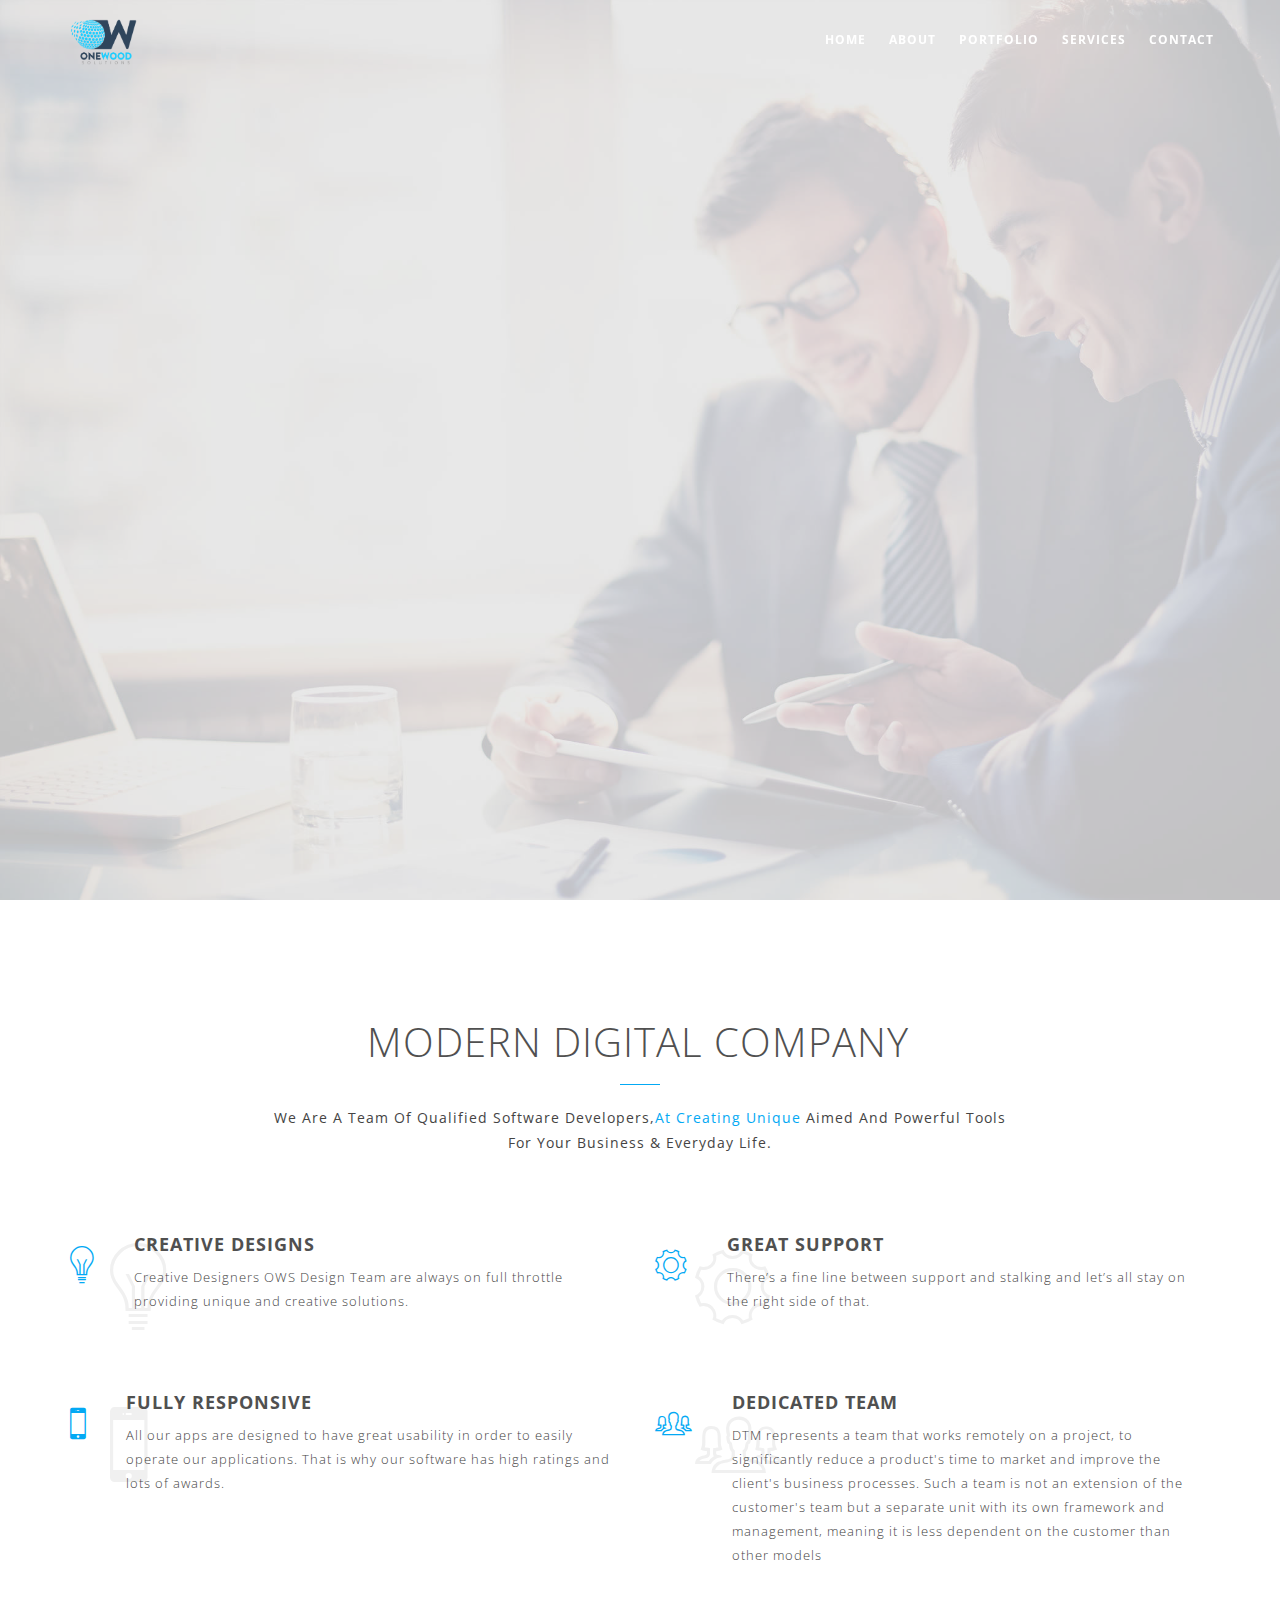
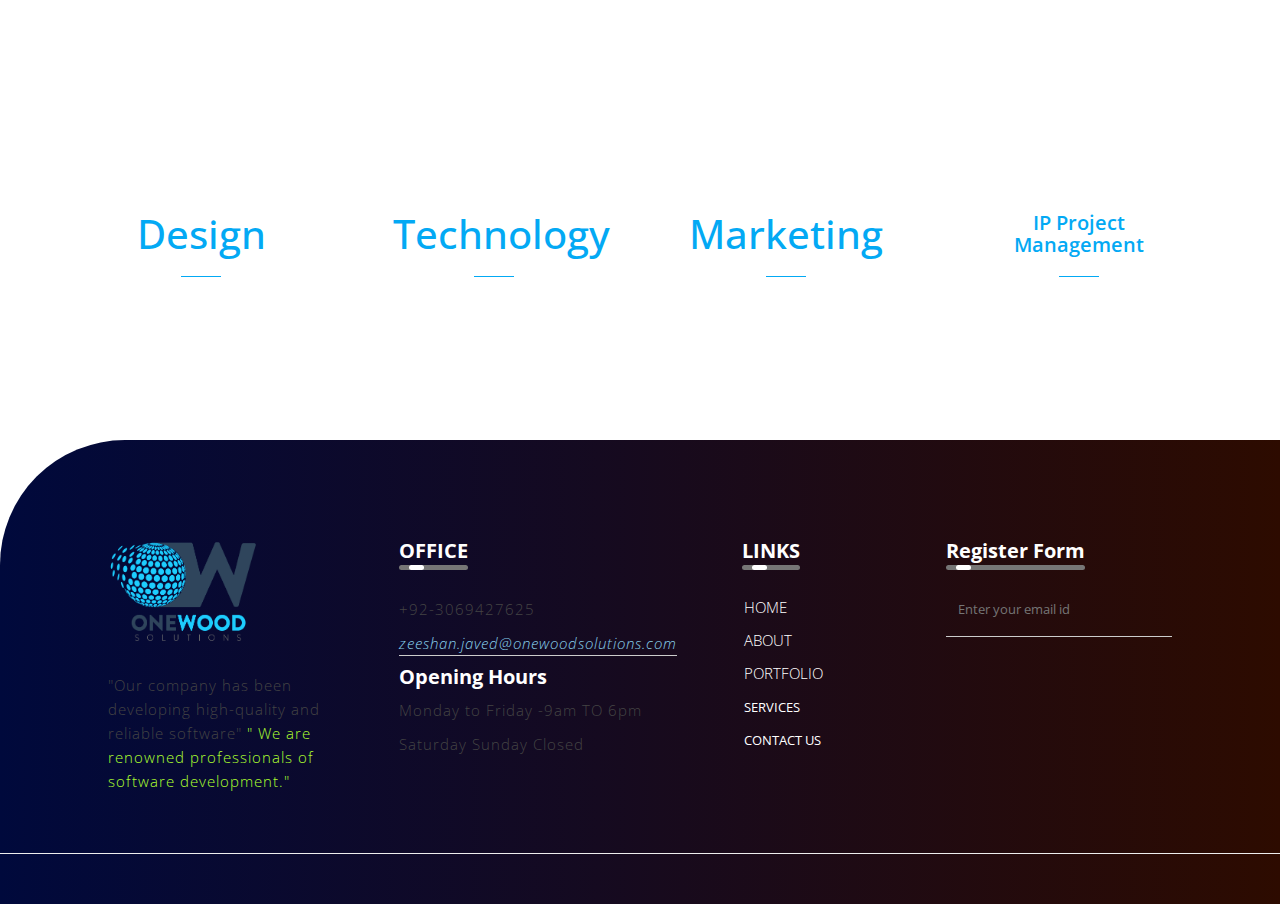
==== commit 43bbfbcd: "renew-project" ====
--- a/about.html
+++ b/about.html
@@ -178,79 +178,38 @@
             </div><!--container-->      
         </section>  
 <!--team -->
-        <div class="team">
+       <div class="funfacts parallax-1" style="background-position: 50% -32px;">
             <div class="container">
                 <div class="row">
-                    <div class="col-sm-8 col-sm-offset-2">
-                        <div class="section-title text-center">
-                            <h1> <span class="alo">MEET THE</span> TEAM</h1> 
-                            <span class="border-line"></span>
-                    
-                        </div>
-                    </div>
-                </div>
-                <div class="row">
-
-                    <div class="col-sm-3 margin-bottom30">
-                        <div class="team-box">
-                            <img src="images/team-1.jpg" class="img-responsive" alt="">
-
-                            <ul class="social list-inline">
-                                <li><a href="#"><i class="icon icon-social-twitter"></i></a></li>
-                                <li><a href="#"><i class="icon icon-social-facebook"></i></a></li>
-                                <li><a href="#"><i class="icon icon-social-dribbble"></i></a></li>
-                            </ul>
-                        </div>
-                        <div class="team-desc">
-                            <h4>Front-End Engineer</h4>
-                            <em>"React js, React Native, Flutter"</em>
-                        </div>
-                    </div>
-                     <div class="col-sm-3 margin-bottom30">
-                        <div class="team-box">
-                            <img src="images/team5.jpg" class="img-responsive" alt="">                     
-                            <ul class="social list-inline">
-                                <li><a href="#"><i class="icon icon-social-twitter"></i></a></li>
-                                <li><a href="#"><i class="icon icon-social-facebook"></i></a></li>
-                                <li><a href="#"><i class="icon icon-social-dribbble"></i></a></li>
-                            </ul>
-                        </div>
-                        <div class="team-desc">
-                            <h4>Back-End Engineer</h4>
-                            <em>"Nodejs, PHP Laravel"</em>
-                        </div>
-
-                    </div>
-                    <div class="col-sm-3 margin-bottom30">
-                        <div class="team-box">
-                            <img src="images/team-2.jpg" class="img-responsive" alt="">                       
-                            <ul class="social list-inline">
-                                <li><a href="#"><i class="icon icon-social-twitter"></i></a></li>
-                                <li><a href="#"><i class="icon icon-social-facebook"></i></a></li>
-                                <li><a href="#"><i class="icon icon-social-dribbble"></i></a></li>
-                            </ul>
-                        </div>
-                        <div class="team-desc">
-                            <h4>Mobile App Developer</h4>
-                            <em>"React native and flutter"</em>
-                        </div>
-                    </div><!--team col end-->
-                   
-                    <div class="col-sm-3 margin-bottom30">
-                        <div class="team-box">
-                            <img src="images/team-3.jpg" class="img-responsive" alt="">                     
-                            <ul class="social list-inline">
-                                <li><a href="#"><i class="icon icon-social-twitter"></i></a></li>
-                                <li><a href="#"><i class="icon icon-social-facebook"></i></a></li>
-                                <li><a href="#"><i class="icon icon-social-dribbble"></i></a></li>
-                            </ul>
-                        </div>
-                        <div class="team-desc">
-                            <h4>QA Engineer</h4>
-                            <em>" broad experience in SD & testing."</em>
-                        </div>
-                        
-                    </div><!--team col end-->
+                    <div class="col-sm-3 margin-bottom30 text-center">
+                        <div class="fact-box">
+                            <h2>Design</h2>                          
+                            <h5></h5>
+                            <span class="border-line"></span>
+                        </div>
+                    </div><!--fact cols-->
+                    <div class="col-sm-3 margin-bottom30 text-center">
+                        <div class="fact-box">
+                            <h2>Technology</h2>                          
+                            <h5></h5>
+                            <span class="border-line"></span>
+                        </div>
+                    </div><!--fact cols-->
+                    <div class="col-sm-3 margin-bottom30 text-center">
+                        <div class="fact-box">
+                            <h2>Marketing</h2>                          
+                            <h5> </h5>
+                            <span class="border-line"></span>
+                        </div>
+                    </div><!--fact cols-->
+                    <div class="col-sm-3 margin-bottom30 text-center">
+                        <div class="fact-box">
+                            <h5>IP Project Management</h5>                          
+                            <h5></h5>
+                            <span class="border-line"></span>
+                        </div>
+                    </div><!--fact cols-->
+
                 </div>
             </div>
         </div>
--- a/css/style.css
+++ b/css/style.css
@@ -421,7 +421,8 @@
 }
 
 .imgoverlay:hover .overlayinfo {
-    top: 50%
+    top: 15%;
+    padding: 20px;
 }
 
 .portfolio-thumb a{
@@ -437,7 +438,7 @@
     text-transform: uppercase;
     font-size: 15px;
 }
-.overlayinfo h6 {
+.overlayinfo p {
     font-size: 13px;
     text-transform: uppercase;
     letter-spacing: .1em
@@ -457,6 +458,7 @@
  border-top-left-radius: 125px ;
  font-size: 13px;
  line-height: 20px;
+ margin-top: 3%;
  
 }
 .Rcover{
@@ -943,8 +945,7 @@
 .Hcover h3{
      font-size: 18px;
      font-weight: bold;
-    font-weight: 500;
-    color: #ff4f5a;
+    color: #0792b7;
     font-family: auto;
 }
 .Hcover p{
@@ -969,83 +970,14 @@
   font-size: 25px;
 }
 
-}
-/*--meet the team--*/
-
-
-.coverup{
-}
-
-.innerbox {
-  position: relative;
-  width: 50%;
-}
-
-.image {
-  opacity: 1;
-  display: block;
-  width: 100%;
-  height: 250px;
-  transition: .5s ease;
-  backface-visibility: hidden;
-}
-.txt h2{
-font-size: 30px;
-text-align: center;
-margin-top: 2%;
-margin-bottom: 5%;
-}
-.middle {
-
-}
-
-.innerbox:hover .image {
-  opacity: 0.3;
-}
-
-.text {
- background-color: #4492d4;
-    color: white;
-    padding: 16px 32px;
-}
-.text h2{
- font-size: 20px;
- font-weight: 500;
-}
-.text p{
-  color: #ccc;
-  font-size: 15px;
- font-weight: 300;
- font-style: italic;
-}
-@media (max-width: 700px){
-  row{
-    flex-direction: column;
-  }
-  .innerbox{
-      flex-basis: 100%;
-    margin-top: 10px;
-    margin-left: 88px;
-  }
-  .image{
-    height: 150px;
-  }
-.text{
-  padding: 10px 16px;
-}
-.text h2{
-font-size: 15px;
-} 
-.text p{
-font-size: 10px;
-}
-
-}
+}}
+
 
 /*--cover--*/
 
 .slider{
-margin: 5%;
+margin-top: 5%;
+margin-bottom: 10% ;
 
 }
 .txt h2{
@@ -1448,11 +1380,12 @@
 }
 .fact-box h2{
     color: #03a9f4;
-    font-size: 45px;
+    font-size: 40px;
 }
 .fact-box h5{
-    color:#000;
-    font-weight: 300;
+   color: #03a9f4;
+    font-size: 20px;
+    font-weight: 600;
 }
 .testimonials{
     background: url(../images/bg-3.jpg);
